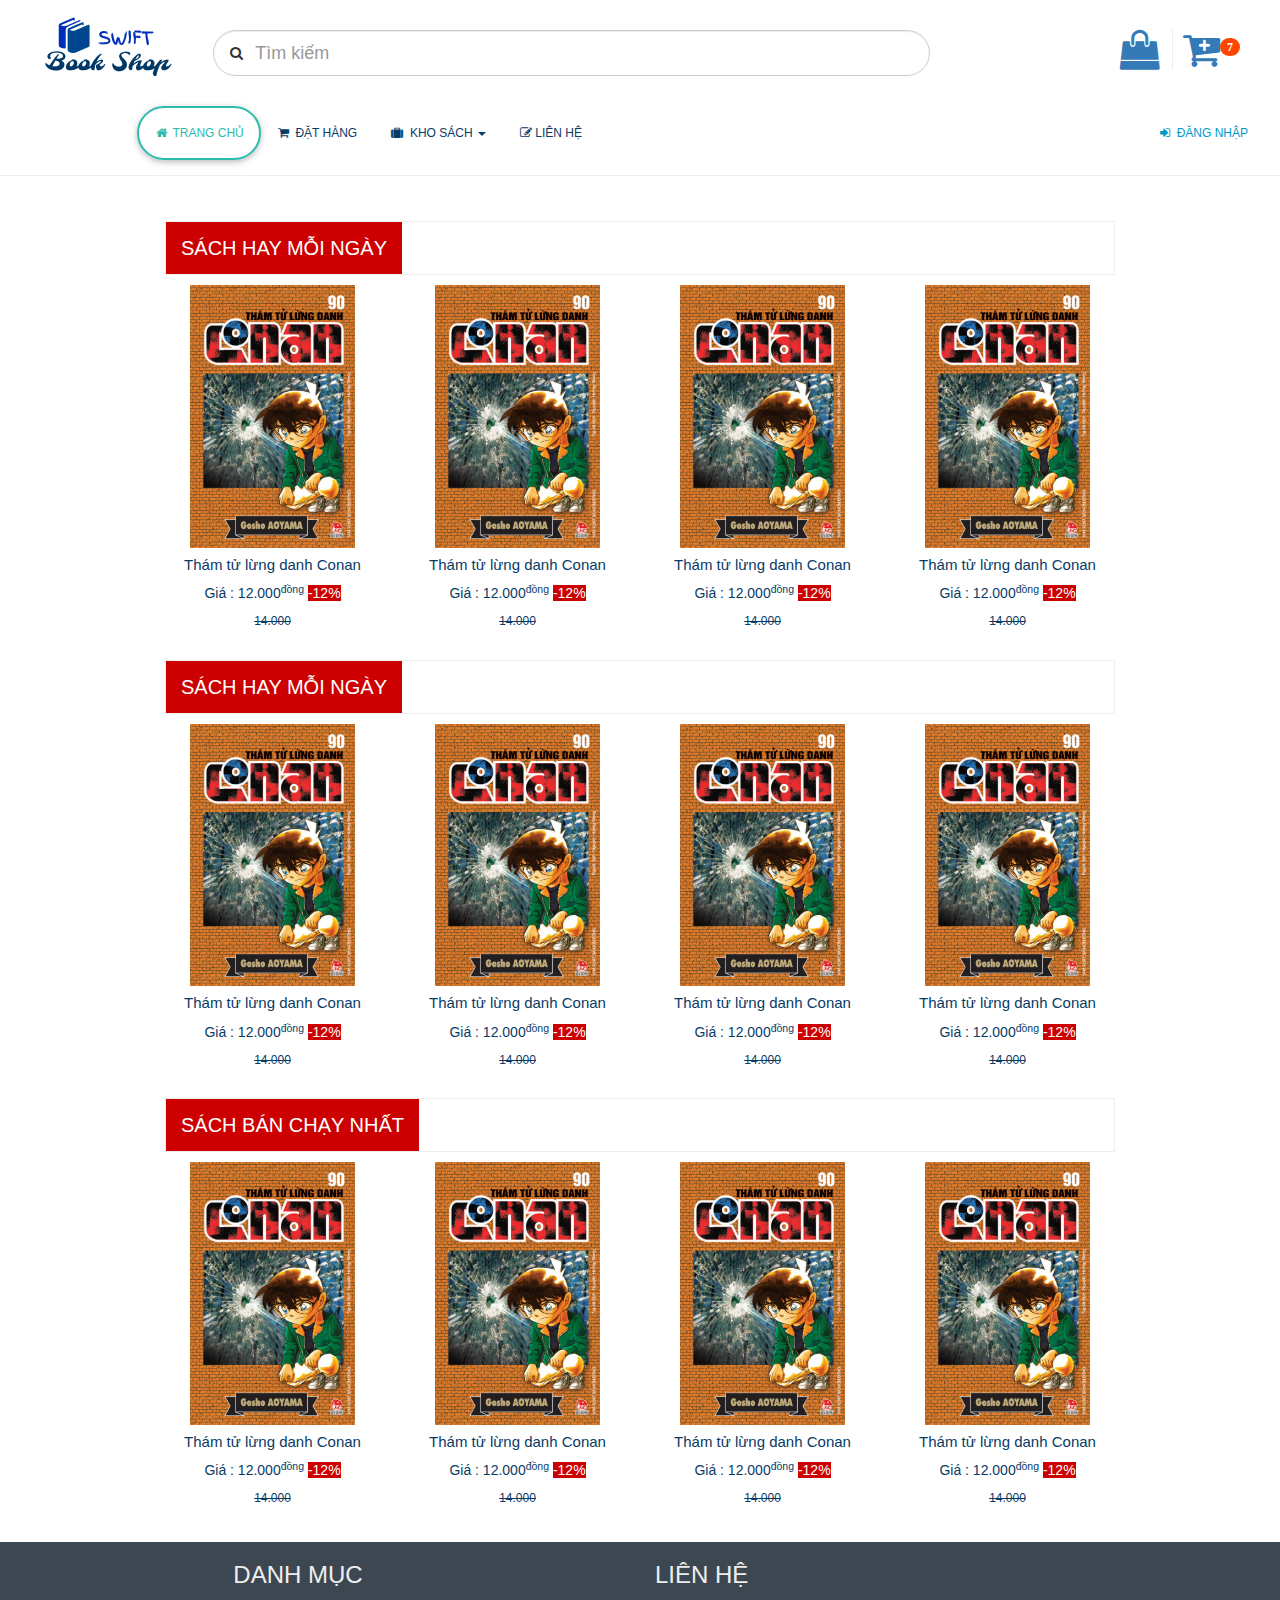
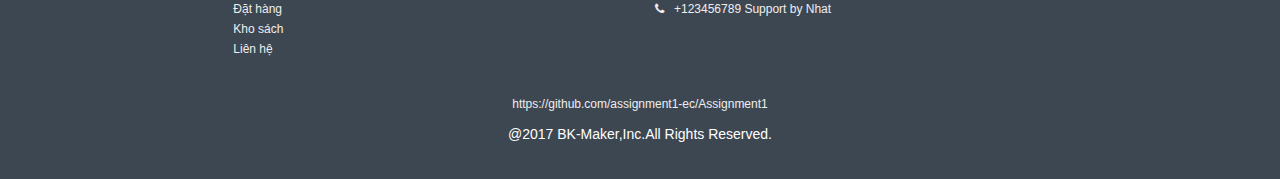
==== index.html @ 9bee34e5 "Page index by Nhat Cao" ====
<!DOCTYPE html>
<html lang="en">

<head>
    <title>Trang chu</title>
    <meta charset="UTF-8">
    <meta name="viewport" content="width=device-width, initial-scale=1">
    <link href="css/bootstrap.min.css" rel="stylesheet">
    <script src="js/jquery-3.1.1.min.js"></script>
    <script src="js/bootstrap.min.js"></script>
    <script src="plugin/ckeditor/ckeditor.js"></script>
    <link href="plugin/font-awesome/css/font-awesome.min.css" rel="stylesheet">
    <link href="css/style.css" rel="stylesheet">
    <link href="css/main-style.css" rel="stylesheet">

</head>

<body>
    <div class="header-page ">
        <div class="row" style="width: 100%">
            <button type="button" class="navbar-toggle" data-toggle="collapse" data-target="#myNavbar">
                    <span class="icon-bar"></span>
                    <span class="icon-bar"></span>
                    <span class="icon-bar"></span> 
                 </button>
            <div class="col-md-2">

                <h3 class=" title-page">

                    <a href="index.html"><img src="images/logo-1.png" alt="logo"></a>
                </h3>
            </div>
            <div class=" col-md-7" id="search">
                <section id="search">
                    <label for="search-input"><i class="fa fa-search" aria-hidden="true"></i></label>
                    <input id="search-input" class="form-control input-lg" placeholder="Tìm kiếm " autocomplete="off" spellcheck="false" autocorrect="off" tabindex="1">
                    <a id="search-clear" href="#" class="fa fa-times-circle hide" aria-hidden="true"><span class="sr-only">Clear search</span></a>
                </section>
            </div>
            <div class="col-md-3 clearfix ">
                <section class="sale-icon">
                    <a href="#"><i class="fa fa-cart-plus pull-right  cart-shop " aria-hidden="true"><span class="badge">7</span></i></a>
                    <a href="#"> <i class="fa fa-shopping-bag pull-right  bag-shop" aria-hidden="true"></i></a>
                </section>


            </div>



        </div>
        <div class="col-md-offset-1">
            <nav class=" navbar navbar-inverse nav-custom ">
                <div class="collapse navbar-collapse " id="myNavbar">

                    <ul class="nav navbar-nav">
                        <li><a href="index.html" class="active-choice"><i class="fa fa-home fa-fw" aria-hidden="true"></i>&nbsp;Trang chủ</a></li>
                        <li><a href=""><i class="fa fa-shopping-cart" aria-hidden="true"></i>&nbsp; Đặt hàng</a></li>
                        <li class="dropdown">
                            <a class="dropdown-toggle" data-toggle="dropdown" href="#"><i class="fa fa-suitcase" aria-hidden="true"></i>&nbsp; Kho sách 
                                <span class="caret"></span></a>
                            <ul class="dropdown-menu">
                                <li><a href="#">Page 1-1</a></li>
                                <li><a href="#">Page 1-2</a></li>
                                <li><a href="#">Page 1-3</a></li>
                            </ul>
                        </li>

                        <li><a href=""><i class="fa fa-pencil-square-o" aria-hidden="true"></i>&nbsp;Liên hệ</a></li>
                    </ul>



                    <ul class="nav navbar-nav navbar-right">

                        <li><a href="page/nguoidung/login.html" class="login" id="login"><i class="fa fa-sign-in" aria-hidden="true"></i>&nbsp; Đăng nhập</a></li>
                    </ul>

                </div>



            </nav>

        </div>
        <!--end-->
    </div>
    <div class="container-fluid main-page">
        <div class="content-page">
            <!--<div class="banner">
                    <h1>Mua sách online </h1>
                    <h3>Hàng ngàn cuốn sách chất lượng với nhiều loại và mẫu mã khác nhau</h3>
                    <label>
                        <span>
                            Sách đang hot
                        </span>
                    </label>
                </div>
                <div class="col-md-offset-2 col-md-8 content-book-salest">
                    <div class="row">
                        <div class="col-xs-6 col-md-3  ">
                            <div class="thumbnail thumbnail-book">

                                <div class="image-logo">
                                    <img src="images/conan.png" alt="img1">
                                </div>
                                <div class="caption">
                                    <h1>Thám tử lừng danh Conan</h1>
                                    <p>Giá : 12.000<sup>đồng</sup></p>

                                </div>
                            </div>
                        </div>
                        <div class="col-xs-6 col-md-3  ">
                            <div class="thumbnail thumbnail-book">

                                <div class="image-logo">
                                    <img src="images/conan.png" alt="img1">
                                </div>
                                <div class="caption">
                                    <h1>Thám tử lừng danh Conan</h1>
                                    <p>Giá : 12.000<sup>đồng</sup></p>

                                </div>
                            </div>
                        </div>
                        <div class="col-xs-6 col-md-3  ">
                            <div class="thumbnail thumbnail-book">

                                <div class="image-logo">
                                    <img src="images/conan.png" alt="img1">
                                </div>
                                <div class="caption">
                                    <h1>Thám tử lừng danh Conan</h1>
                                    <p>Giá : 12.000<sup>đồng</sup></p>

                                </div>
                            </div>
                        </div>
                        <div class="col-xs-6 col-md-3  ">
                            <div class="thumbnail thumbnail-book">

                                <div class="image-logo">
                                    <img src="images/conan.png" alt="img1">
                                </div>
                                <div class="caption">
                                    <h1>Thám tử lừng danh Conan</h1>
                                    <p>Giá : 12.000<sup>đồng</sup></p>

                                </div>
                            </div>
                        </div>
                    </div>-->

            <div class="container-hot">
                <h1>
                    <span>
                                    Sách hay mỗi ngày
                                </span>
                </h1>
                <div class="row">
                    <div class="col-xs-6 col-md-3  ">
                        <div class="thumbnail thumbnail-book">

                            <div class="image-logo">
                                <img src="images/conan.png" alt="img1">
                            </div>
                            <div class="caption">
                                <h1>Thám tử lừng danh Conan</h1>
                                <p>Giá : 12.000<sup>đồng</sup>
                                    <span>-12%</span>
                                </p>
                                <p>14.000</p>
                            </div>
                        </div>
                    </div>
                    <div class="col-xs-6 col-md-3  ">
                        <div class="thumbnail thumbnail-book">

                            <div class="image-logo">
                                <img src="images/conan.png" alt="img1">
                            </div>
                            <div class="caption">
                                <h1>Thám tử lừng danh Conan</h1>
                                <p>Giá : 12.000<sup>đồng</sup>
                                    <span>-12%</span>
                                </p>
                                <p>14.000</p>
                            </div>
                        </div>
                    </div>
                    <div class="col-xs-6 col-md-3  ">
                        <div class="thumbnail thumbnail-book">

                            <div class="image-logo">
                                <img src="images/conan.png" alt="img1">
                            </div>
                            <div class="caption">
                                <h1>Thám tử lừng danh Conan</h1>
                                <p>Giá : 12.000<sup>đồng</sup>
                                    <span>-12%</span>
                                </p>
                                <p>14.000</p>
                            </div>
                        </div>
                    </div>
                    <div class="col-xs-6 col-md-3  ">
                        <div class="thumbnail thumbnail-book">

                            <div class="image-logo">
                                <img src="images/conan.png" alt="img1">
                            </div>
                            <div class="caption">
                                <h1>Thám tử lừng danh Conan</h1>
                                <p>Giá : 12.000<sup>đồng</sup>
                                    <span>-12%</span>
                                </p>
                                <p>14.000</p>
                            </div>
                        </div>
                    </div>
                </div>
            </div>
            <div class="container-hot">
                <h1>
                    <span>
                                    Sách hay mỗi ngày
                                </span>
                </h1>
                <div class="row">
                    <div class="col-xs-6 col-md-3  ">
                        <div class="thumbnail thumbnail-book">

                            <div class="image-logo">
                                <img src="images/conan.png" alt="img1">
                            </div>
                            <div class="caption">
                                <h1>Thám tử lừng danh Conan</h1>
                                <p>Giá : 12.000<sup>đồng</sup>
                                    <span>-12%</span>
                                </p>
                                <p>14.000</p>
                            </div>
                            <div class="buy-now">
                                <ul>
                                    <li>
                                        <a href="#">Xem ngay</a>
                                    </li>
                                    <li>
                                        <a href="#">Thêm vào giỏ hàng</a>
                                    </li>
                                </ul>
                            </div>
                        </div>
                    </div>
                    <div class="col-xs-6 col-md-3  ">
                        <div class="thumbnail thumbnail-book">

                            <div class="image-logo">
                                <img src="images/conan.png" alt="img1">
                            </div>
                            <div class="caption">
                                <h1>Thám tử lừng danh Conan</h1>
                                <p>Giá : 12.000<sup>đồng</sup>
                                    <span>-12%</span>
                                </p>
                                <p>14.000</p>
                            </div>
                            <div class="buy-now">
                                <ul>
                                    <li>
                                        <a href="#">Xem ngay</a>
                                    </li>
                                    <li>
                                        <a href="#">Thêm vào giỏ hàng</a>
                                    </li>
                                </ul>
                            </div>
                        </div>
                    </div>
                    <div class="col-xs-6 col-md-3  ">
                        <div class="thumbnail thumbnail-book">

                            <div class="image-logo">
                                <img src="images/conan.png" alt="img1">
                            </div>
                            <div class="caption">
                                <h1>Thám tử lừng danh Conan</h1>
                                <p>Giá : 12.000<sup>đồng</sup>
                                    <span>-12%</span>
                                </p>
                                <p>14.000</p>
                            </div>
                            <div class="buy-now">
                                <ul>
                                    <li>
                                        <a href="#">Xem ngay</a>
                                    </li>
                                    <li>
                                        <a href="#">Thêm vào giỏ hàng</a>
                                    </li>
                                </ul>
                            </div>
                        </div>
                    </div>
                    <div class="col-xs-6 col-md-3  ">
                        <div class="thumbnail thumbnail-book">

                            <div class="image-logo">
                                <img src="images/conan.png" alt="img1">
                            </div>
                            <div class="caption">
                                <h1>Thám tử lừng danh Conan</h1>
                                <p>Giá : 12.000<sup>đồng</sup>
                                    <span>-12%</span>
                                </p>
                                <p>14.000</p>
                            </div>
                            <div class="buy-now">
                                <ul>
                                    <li>
                                        <a href="#">Xem ngay</a>
                                    </li>
                                    <li>
                                        <a href="#">Thêm vào giỏ hàng</a>
                                    </li>
                                </ul>
                            </div>
                        </div>
                    </div>
                </div>
            </div>
            <div class="container-hot">
                <h1>
                    <span>
                                    Sách bán chạy nhất
                                </span>
                </h1>
                <div class="row">
                    <div class="col-xs-6 col-md-3  ">
                        <div class="thumbnail thumbnail-book">

                            <div class="image-logo">
                                <img src="images/conan.png" alt="img1">
                            </div>
                            <div class="caption">
                                <h1>Thám tử lừng danh Conan</h1>
                                <p>Giá : 12.000<sup>đồng</sup>
                                    <span>-12%</span>
                                </p>
                                <p>14.000</p>
                            </div>
                            <div class="buy-now">
                                <ul>
                                    <li>
                                        <a href="#">Xem ngay</a>
                                    </li>
                                    <li>
                                        <a href="#">Thêm vào giỏ hàng</a>
                                    </li>
                                </ul>
                            </div>
                        </div>
                    </div>
                    <div class="col-xs-6 col-md-3  ">
                        <div class="thumbnail thumbnail-book">

                            <div class="image-logo">
                                <img src="images/conan.png" alt="img1">
                            </div>
                            <div class="caption">
                                <h1>Thám tử lừng danh Conan</h1>
                                <p>Giá : 12.000<sup>đồng</sup>
                                    <span>-12%</span>
                                </p>
                                <p>14.000</p>
                            </div>
                            <div class="buy-now">
                                <ul>
                                    <li>
                                        <a href="#">Xem ngay</a>
                                    </li>
                                    <li>
                                        <a href="#">Thêm vào giỏ hàng</a>
                                    </li>
                                </ul>
                            </div>
                        </div>
                    </div>
                    <div class="col-xs-6 col-md-3  ">
                        <div class="thumbnail thumbnail-book">

                            <div class="image-logo">
                                <img src="images/conan.png" alt="img1">
                            </div>
                            <div class="caption">
                                <h1>Thám tử lừng danh Conan</h1>
                                <p>Giá : 12.000<sup>đồng</sup>
                                    <span>-12%</span>
                                </p>
                                <p>14.000</p>
                            </div>
                            <div class="buy-now">
                                <ul>
                                    <li>
                                        <a href="#">Xem ngay</a>
                                    </li>
                                    <li>
                                        <a href="#">Thêm vào giỏ hàng</a>
                                    </li>
                                </ul>
                            </div>
                        </div>
                    </div>
                    <div class="col-xs-6 col-md-3  ">
                        <div class="thumbnail thumbnail-book">

                            <div class="image-logo">
                                <img src="images/conan.png" alt="img1">
                            </div>
                            <div class="caption">
                                <h1>Thám tử lừng danh Conan</h1>
                                <p>Giá : 12.000<sup>đồng</sup>
                                    <span>-12%</span>
                                </p>
                                <p>14.000</p>
                            </div>
                            <div class="buy-now">
                                <ul>
                                    <li>
                                        <a href="#">Xem ngay</a>
                                    </li>
                                    <li>
                                        <a href="#">Thêm vào giỏ hàng</a>
                                    </li>
                                </ul>
                            </div>
                        </div>
                    </div>
                </div>
            </div>

        </div>


    </div>
    <div class="footer-page">
        <div class="row">
            <div class=" col-md-offset-2 col-md-8">
                <div class="col-xs-6 col-md-6 ">
                    <h3>Danh mục </h3>
                    <ul>
                        <li>
                            <a href="#">Đặt hàng</a>
                        </li>
                        <li>
                            <a href="#">Kho sách</a>
                        </li>
                        <li>
                            <a href="#">Liên hệ</a>
                        </li>
                    </ul>
                </div>
                <div class="col-xs-6 col-md-6">
                    <h3>Liên hệ </h3>
                    <ul>
                        <li>
                            <a href="#"><i class="fa fa-phone" aria-hidden="true"></i> &nbsp; +123456789 Support by Nhat</a>
                        </li>

                    </ul>
                </div>

            </div>
        </div>
        <div class="copy-right">
            <a href="https://github.com/assignment1-ec/Assignment1">https://github.com/assignment1-ec/Assignment1</a>
            <p>@2017 BK-Maker,Inc.All Rights Reserved.</p>
        </div>
    </div>
</body>

</html>
---- css/style.css ----
body {
    background-color: #FFF;
}

.main-page {
    margin-top: 100px;
    background-color: #FFF;
    font-family: 'Segoe UI', Tahoma, Geneva, Verdana, sans-serif;
}


/* Portrait tablets and small desktops */


/*@media (max-width: 767px) {
    .title-page {
        text-align: center;
    }
}*/

@media screen and (max-width: 990px) and (min-width: 768px) {
    .title-page {
        text-align: center;
    }
    .main-page {
        margin-top: 140px;
    }
    .header-index {
        margin-top: 197px;
    }
    .fancy {
        display: none !important;
    }
}

.nav-custom {
    background-color: #3D4752;
    border: 0;
    margin: 15px;
    min-height: 1px;
}

.active {
    background-color: #0099FF;
}

.title-page {
    padding: 10px;
    padding-top: 12px;
    -ms-transform: rotate(-7deg);
    /* IE 9 */
    -webkit-transform: rotate(-7deg);
    /* Chrome, Safari, Opera */
    transform: rotate(-7deg);
}

.title-page span {
    color: #CC0000;
}

.title-page>a {
    font-family: "Comic Sans MS", cursive, sans-serif;
    text-decoration: none;
    cursor: pointer;
    color: #ffffff;
    font-size: 25px;
    font-weight: bold;
    text-transform: uppercase;
    word-spacing: 8px;
}

.title-page a:hover {
    color: #ffffff;
    text-shadow: 1px 1px 1px #fff;
}

.navbar-inverse .navbar-nav>li>a {
    font-family: 'Segoe UI', Tahoma, Geneva, Verdana, sans-serif !important;
    font-size: 12px;
    text-transform: uppercase;
    border: 2px solid transparent;
}

.navbar-inverse .navbar-nav>li>#login {
    color: #09C!important;
    background-color: transparent;
    padding: 15px;
    border: 2px solid transparent;
}

.navbar-inverse .navbar-nav>li>#login:hover {
    color: #ffffff !important;
    box-shadow: none;
    font-weight: normal;
    /*box-shadow: 0 5px 11px 0 rgba(0, 0, 0, .18), 0 4px 15px 0 rgba(0, 0, 0, .15);*/
}

.header-page {
    background-color: #ffffff;
    border-bottom: 1px solid #eee;
    /*box-shadow: 0 10px 16px 0 rgba(0, 0, 0, 0.2), 0 6px 20px 0 rgba(0, 0, 0, 0.19) !important;*/
}

.navbar-inverse .navbar-nav>li>a:hover {
    background-color: 0;
    text-shadow: 0;
}

.navbar-inverse .navbar-nav>li>.active-choice {
    color: #2BBBAD;
    border: 2px solid #2BBBAD;
    background-color: transparent;
    /*font-size: 30px;
    padding: 15px;*/
    border-radius: 10em;
    box-shadow: 0 2px 5px 0 rgba(0, 0, 0, .16), 0 2px 10px 0 rgba(0, 0, 0, .12);
}

.navbar-inverse .navbar-nav>li>.active-choice:hover {
    box-shadow: 0 5px 11px 0 rgba(0, 0, 0, .18), 0 4px 15px 0 rgba(0, 0, 0, .15);
}

.navbar-inverse .navbar-nav>li>a:focus,
.navbar-inverse .navbar-nav>li>a:hover {
    color: #2BBBAD;
    border: 2px solid #2BBBAD;
    background-color: transparent;
    /*font-size: 30px;
    padding: 15px;*/
    border-radius: 10em;
    box-shadow: 0 2px 5px 0 rgba(0, 0, 0, .16), 0 2px 10px 0 rgba(0, 0, 0, .12);
}

.navbar-inverse .navbar-nav>li>a {
    color: #fff;
}

.icon-bar {
    background-color: #5B5C60;
    font-family: Roboto, sans-serif;
}

.navbar-toggle:hover {
    box-shadow: 0 0 6px rgba(35, 173, 255, 1);
}

.navbar-toggle {
    border: 1px solid #eeeeee;
    border-radius: 5px;
}

.navbar-inverse .navbar-nav>.active>a,
.navbar-inverse .navbar-nav>.active>a:focus,
.navbar-inverse .navbar-nav>.active>a:hover {
    background-color: 0;
    cursor: pointer;
    /*text-shadow: 3px 3px 3px black, 0 0 1em blue, 0 0 0.2em darkblue;*/
}

.dropdown-menu {
    padding: 0;
}

.dropdown-menu>li>a {
    padding: 15px;
}

.dropdown-menu>li>a:focus,
.dropdown-menu>li>a:hover {
    background-color: #0092DF;
    color: #fff;
}

.img-circle {
    border: 5px solid #5C3566;
}

.content-page {
    background-color: #ffffff;
    padding: 15px;
    min-height: 600px;
}

.content-left {
    background-color: #ffffff;
    padding: 15px;
}

.content-left>article {
    padding: 15px;
    border: 1px solid #eeeeee;
    box-shadow: 0 10px 16px 0 rgba(0, 0, 0, 0.2), 0 6px 20px 0 rgba(0, 0, 0, 0.19) !important;
}

.content-right {
    background-color: #ffffff;
    padding: 15px;
}

.category {
    background-color: #fff;
    padding: 0;
    margin-bottom: 15px;
    box-shadow: 0 10px 16px 0 rgba(0, 0, 0, 0.2), 0 6px 20px 0 rgba(0, 0, 0, 0.19) !important;
}

.category h1 {
    border-top: 5px solid #5C3566;
    font-size: 20px;
    border-top-left-radius: 3px;
    border-top-right-radius: 3px;
    text-transform: uppercase;
    padding: 15px;
    margin: 0;
    background-color: #D7E1EB;
    color: #8F8759;
}

.category ul {
    padding: 15px;
    padding-left: 30px;
}

.footer-page p {
    color: #fff;
    text-align: center;
    margin-top: 10px;
}

.nav-custom {
    border: 0;
    margin: 15px;
    min-height: 1px;
}

.active {
    background-color: #0099FF;
}

.title-page {
    margin: 5px;
}

.title-page a {
    text-decoration: none;
    cursor: pointer;
    color: #FFF;
    text-transform: uppercase;
}

.title-page a:hover {
    text-shadow: 1px 2px 1px #fff;
}

.header-page,
#myNavbar {
    background-color: #3d4752;
}

.navbar-inverse .navbar-nav>li>a {
    font-family: 'Segoe UI', Tahoma, Geneva, Verdana, sans-serif;
    text-transform: uppercase;
}

.signin {
    border: 1px solid #eeeeee;
    border-radius: 4px;
}

.userInfo {
    border-left: #707e8d solid 1px;
}

.navbar-inverse .navbar-nav>li>a:hover {
    background-color: 0;
    /*text-shadow: 1px 1px 2px black, 0 0 1em blue, 0 0 0.2em darkblue;*/
}

.icon-bar {
    background-color: #5B5C60;
}

.navbar-toggle:hover {
    box-shadow: 0 0 6px rgba(35, 173, 255, 1);
}

.navbar-toggle {
    border: 1px solid #eeeeee;
    border-radius: 5px;
}

.navbar-inverse .navbar-nav>.active>a,
.navbar-inverse .navbar-nav>.active>a:focus,
.navbar-inverse .navbar-nav>.active>a:hover {
    background-color: 0;
    text-shadow: 3px 3px 3px black, 0 0 1em blue, 0 0 0.2em darkblue;
}

.dropdown-menu {
    padding: 0;
}

.dropdown-menu>li>a {
    padding: 10px;
}

.dropdown-menu>li>a:focus,
.dropdown-menu>li>a:hover {
    background-color: #0092DF;
    color: #fff;
}

.img-circle {
    border: 5px solid #5C3566;
}

.content-page {
    background-color: #ffffff;
    padding: 15px;
    min-height: 600px;
}

.content-left {
    background-color: #ffffff;
    padding: 15px;
}

.content-left>article {
    padding: 15px;
    border: 1px solid #eeeeee;
    box-shadow: 0 10px 16px 0 rgba(0, 0, 0, 0.2), 0 6px 20px 0 rgba(0, 0, 0, 0.19) !important;
}

.content-right {
    background-color: #ffffff;
    padding: 15px;
}

.category {
    background-color: #fff;
    padding: 0;
    margin-bottom: 15px;
    box-shadow: 0 10px 16px 0 rgba(0, 0, 0, 0.2), 0 6px 20px 0 rgba(0, 0, 0, 0.19) !important;
}

.category h1 {
    border-top: 5px solid #5C3566;
    font-size: 20px;
    border-top-left-radius: 3px;
    border-top-right-radius: 3px;
    text-transform: uppercase;
    padding: 15px;
    margin: 0;
    background-color: #D7E1EB;
    color: #8F8759;
}

.category ul {
    padding: 15px;
    padding-left: 30px;
}

.footer-page {
    margin: 0;
    min-height: 100px;
    background-color: #3D4752;
    /*box-shadow: 0 10px 16px 0 rgba(0, 0, 0, 0.2), 0 6px 20px 0 rgba(0, 0, 0, 0.19) !important;*/
}

.footer-page h3 {
    color: #eee;
    text-transform: uppercase;
}

.footer-page ul {
    list-style: none;
    padding: 0;
}

.footer-page ul li a,
.footer-page .copy-right a {
    color: #eee;
    text-decoration: none;
    font-size: 12px;
}

.footer-page ul li a:hover {
    color: #2BBBAD;
}

.footer-page .copy-right {
    text-align: center;
    padding: 25px;
    background-color: inherit;
}

.carousel {
    border-radius: 5px;
    border: 5px solid #5C3566;
    margin: 15px;
    box-shadow: 0 10px 16px 0 rgba(0, 0, 0, 0.2), 0 6px 20px 0 rgba(0, 0, 0, 0.19) !important;
}


/*---------------List de -----------------------*/


/*---------------Tao de thi -------------------*/

.glyphicon-plus-sign {
    font-size: 50px;
}

.add_test {
    padding: 10px;
    text-align: center;
    color: #fff;
    border-radius: 100%;
    background-color: #0092DF;
    position: fixed;
    top: 150px;
    left: 90%;
}

.create-modal {
    border-radius: 0;
}

.create-modal>.modal-header h4 {
    border-top: 5px solid #5C3566;
    font-size: 20px;
    text-transform: uppercase;
    padding: 15px;
    margin: 0;
    background-color: #0092DF;
    color: #fff;
}

.create-modal>.modal-header button {
    margin: 15px;
    color: #ffffff;
}

.close {
    opacity: 1;
}

.create-modal>.modal-header {
    padding: 0;
}

.thumbnail-create {
    padding: 0;
    background-color: #ffffff;
}

.thumbnail-create>p {
    font-size: 100px;
    color: #ffffff;
    margin: 0 auto;
    text-align: center;
    padding: 0;
    height: 150px;
    width: 150px;
    border-radius: 100%;
    background-color: #0092DF;
    border: 5px solid #5C3566;
    cursor: pointer;
}

.create-body {
    background-color: #ffffff;
    padding: 15px;
    min-height: 600px;
}

.row-create {
    margin-bottom: 25px;
}

.add-question {
    color: mediumseagreen;
}
---- css/main-style.css ----
body {
    width: 100%;
    margin: 0;
    padding: 0;
}

.header-page,
#myNavbar {
    background-color: #ffffff;
    width: 100%;
}

.navbar-inverse .navbar-nav>li>a {
    color: #083B66;
}

.title-page {
    transform: none;
}

.title-page>a img {
    margin-left: 30px;
}

.navbar-inverse .navbar-collapse,
.navbar-inverse .navbar-form {
    border-color: transparent;
}

.nav-custom {
    background-color: #ffffff;
}

.navbar-toggle {
    margin-right: 40px;
    margin-top: 30px;
}

#search {
    position: relative;
}

#search label {
    position: absolute;
    left: 17px;
    top: 13px;
}

#search input {
    text-indent: 25px;
    border-radius: 10em;
    margin-top: 30px;
}

.sale-icon {
    margin-top: 30px;
    padding-right: 10px;
}

.cart-shop,
.bag-shop {
    font-size: 40px;
}

.cart-shop {
    padding-left: 10px;
    border-left: 1px solid #eeeeee;
}

.badge {
    background-color: orangered;
}

@media (max-width: 767px) {
    .title-page {
        width: 30%;
    }
}

.header-page {
    background-color: #ffffff;
    box-shadow: 0 !important;
}


/*--------------body------------------*/

.main-page {
    margin: 0;
    width: 100%;
    min-height: 0;
}

.content-page {
    margin-left: auto;
    margin-right: auto;
    width: 80%;
    padding: 0;
    position: relative;
    min-height: 1200px;
    background-color: transparent;
    padding: 25px;
}

.content-page>section>.banner {
    background-image: url("../images/bg-banner.jpg");
    background-repeat: no-repeat;
    position: absolute;
    height: 500px;
    background-position: center;
    background-color: #08486B;
    width: 100%;
    color: #ffffff;
    text-align: center;
}

.content-book-salest {
    margin-top: 250px;
    background-color: #ffffff;
    padding: 0;
}

.content-book-salest>.row {
    margin: 0;
}

.content-book-salest>.row>.col-md-3 {
    margin: 0;
    padding: 0;
}

.thumbnail-book {
    border: 0;
    border-radius: 0;
    margin: 0;
    padding: 0;
}

.thumbnail-book img {
    width: 100%;
    padding: 0 40px;
}

.thumbnail-book .caption {
    text-align: center;
}

.thumbnail-book .caption h1 {
    font-size: 15px;
    margin: 0;
}

.thumbnail-book .caption p {
    padding: 10px;
    margin: 0;
}

.container-hot>h1 {
    font-size: 20px;
    text-transform: uppercase;
    padding: 15px 0;
    color: #ffffff;
    border: 1px solid #eeeeee;
}

.container-hot h1 span {
    padding: 15px;
    background-color: #CC0000;
}

.container-hot>.row>.col-md-3>.thumbnail-book>.caption {
    color: #083B66;
    text-align: center;
}

.container-hot>.row>.col-md-3 {
    padding: 0;
}

.container-hot>.row>.col-md-3>.thumbnail-book>.caption>p span {
    background-color: #CC0000;
    color: #ffffff;
}

.container-hot>.row>.col-md-3>.thumbnail-book>.caption>p:last-child {
    font-size: 12px;
    text-decoration: line-through;
    padding-top: 0;
    padding-bottom: 0;
}

.buy-now {
    position: absolute;
    bottom: 0;
    left: 0;
    margin: 0;
    padding: 0;
    height: 0;
    width: 100%;
    z-index: 1;
    transition: height 0.5s ease 0s;
}

.buy-now ul {
    list-style: none;
    position: absolute;
    bottom: 30px;
}

.buy-now ul li a {
    display: none;
    text-decoration: none;
    padding: 15px;
    border: 2px solid #fb3;
    color: #ffffff;
    margin: 15px;
    text-align: center;
}

.buy-now ul li a:hover {
    color: #fb3;
    background-color: #222222;
    opacity: 0.7;
}

.container-hot>.row>.col-md-3>.thumbnail-book:hover .buy-now {
    border: 2px solid #fb3;
    background-color: #0E3D67;
    height: 100%;
    opacity: 0.8;
    color: transparent !important;
    cursor: pointer;
}

.container-hot>.row>.col-md-3>.thumbnail-book:hover .buy-now ul li a {
    display: block;
}
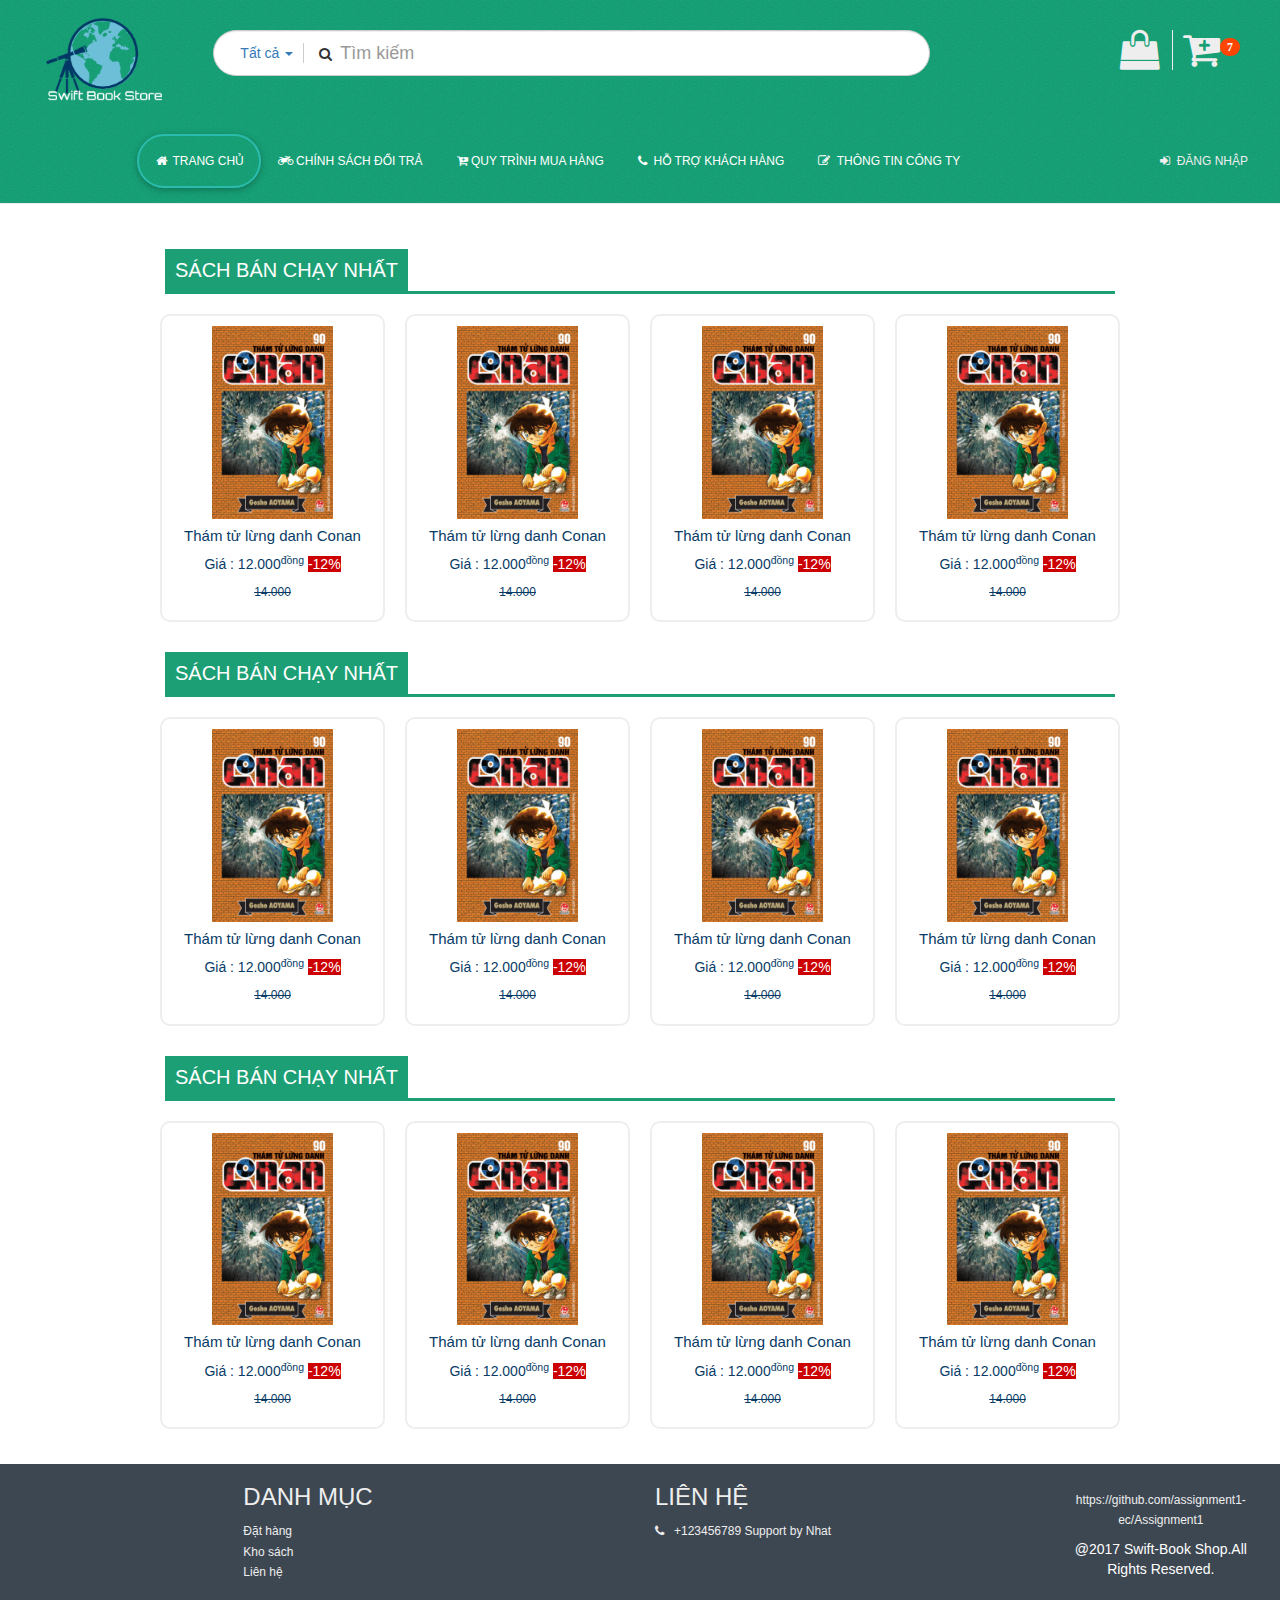
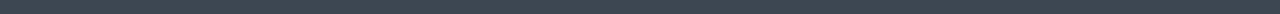
==== commit e228c1dc: "Them trang Doi Tra va Tim Kiem" ====
--- a/index.html
+++ b/index.html
@@ -25,14 +25,25 @@
                  </button>
             <div class="col-md-2">
 
-                <h3 class=" title-page">
-
-                    <a href="index.html"><img src="images/logo-1.png" alt="logo"></a>
+                <h3 class="title-page">
+                    <a href="index.html"><img src="images/logo2.png" alt="logo"></a>
                 </h3>
             </div>
-            <div class=" col-md-7" id="search">
+            <div class="col-md-7">
                 <section id="search">
-                    <label for="search-input"><i class="fa fa-search" aria-hidden="true"></i></label>
+                    <div class="dropdown">
+                        <a href="#" class="dropdown-toggle" data-toggle="dropdown">Tất cả <span class="caret"></span> </a>
+                        <ul class="dropdown-menu">
+                            <li><a href="#">Tất cả</a></li>
+                            <li><a href="#">Văn học cổ điển</a></li>
+                            <li><a href="#">Toán học</a></li>
+                            <li><a href="#">Vật lý</a></li>
+                            <li><a href="#">Truyện dài</a></li>
+                            <li><a href="#">Mỹ thuật</a></li>
+                            <li><a href="#">Hóa học</a></li>
+                        </ul>
+                    </div>
+                    <button type="button" id="btnSearch"><i class="fa fa-search" aria-hidden="true"></i></button>
                     <input id="search-input" class="form-control input-lg" placeholder="Tìm kiếm " autocomplete="off" spellcheck="false" autocorrect="off" tabindex="1">
                     <a id="search-clear" href="#" class="fa fa-times-circle hide" aria-hidden="true"><span class="sr-only">Clear search</span></a>
                 </section>
@@ -55,18 +66,10 @@
 
                     <ul class="nav navbar-nav">
                         <li><a href="index.html" class="active-choice"><i class="fa fa-home fa-fw" aria-hidden="true"></i>&nbsp;Trang chủ</a></li>
-                        <li><a href=""><i class="fa fa-shopping-cart" aria-hidden="true"></i>&nbsp; Đặt hàng</a></li>
-                        <li class="dropdown">
-                            <a class="dropdown-toggle" data-toggle="dropdown" href="#"><i class="fa fa-suitcase" aria-hidden="true"></i>&nbsp; Kho sách 
-                                <span class="caret"></span></a>
-                            <ul class="dropdown-menu">
-                                <li><a href="#">Page 1-1</a></li>
-                                <li><a href="#">Page 1-2</a></li>
-                                <li><a href="#">Page 1-3</a></li>
-                            </ul>
-                        </li>
-
-                        <li><a href=""><i class="fa fa-pencil-square-o" aria-hidden="true"></i>&nbsp;Liên hệ</a></li>
+                        <li><a href="doitra.html"><i class="fa fa-motorcycle" aria-hidden="true"></i>&nbsp;Chính sách đổi trả</a></li>
+                        <li><a href="#"><i class="fa fa-cart-plus" aria-hidden="true"></i>&nbsp;Quy trình mua hàng</a></li>
+                        <li><a href=""><i class="fa fa-phone" aria-hidden="true"></i>&nbsp; Hỗ trợ khách hàng</a></li>
+                        <li><a href=""><i class="fa fa-pencil-square-o" aria-hidden="true"></i>&nbsp; Thông tin công ty</a></li>
                     </ul>
 
 
@@ -87,249 +90,6 @@
     </div>
     <div class="container-fluid main-page">
         <div class="content-page">
-            <!--<div class="banner">
-                    <h1>Mua sách online </h1>
-                    <h3>Hàng ngàn cuốn sách chất lượng với nhiều loại và mẫu mã khác nhau</h3>
-                    <label>
-                        <span>
-                            Sách đang hot
-                        </span>
-                    </label>
-                </div>
-                <div class="col-md-offset-2 col-md-8 content-book-salest">
-                    <div class="row">
-                        <div class="col-xs-6 col-md-3  ">
-                            <div class="thumbnail thumbnail-book">
-
-                                <div class="image-logo">
-                                    <img src="images/conan.png" alt="img1">
-                                </div>
-                                <div class="caption">
-                                    <h1>Thám tử lừng danh Conan</h1>
-                                    <p>Giá : 12.000<sup>đồng</sup></p>
-
-                                </div>
-                            </div>
-                        </div>
-                        <div class="col-xs-6 col-md-3  ">
-                            <div class="thumbnail thumbnail-book">
-
-                                <div class="image-logo">
-                                    <img src="images/conan.png" alt="img1">
-                                </div>
-                                <div class="caption">
-                                    <h1>Thám tử lừng danh Conan</h1>
-                                    <p>Giá : 12.000<sup>đồng</sup></p>
-
-                                </div>
-                            </div>
-                        </div>
-                        <div class="col-xs-6 col-md-3  ">
-                            <div class="thumbnail thumbnail-book">
-
-                                <div class="image-logo">
-                                    <img src="images/conan.png" alt="img1">
-                                </div>
-                                <div class="caption">
-                                    <h1>Thám tử lừng danh Conan</h1>
-                                    <p>Giá : 12.000<sup>đồng</sup></p>
-
-                                </div>
-                            </div>
-                        </div>
-                        <div class="col-xs-6 col-md-3  ">
-                            <div class="thumbnail thumbnail-book">
-
-                                <div class="image-logo">
-                                    <img src="images/conan.png" alt="img1">
-                                </div>
-                                <div class="caption">
-                                    <h1>Thám tử lừng danh Conan</h1>
-                                    <p>Giá : 12.000<sup>đồng</sup></p>
-
-                                </div>
-                            </div>
-                        </div>
-                    </div>-->
-
-            <div class="container-hot">
-                <h1>
-                    <span>
-                                    Sách hay mỗi ngày
-                                </span>
-                </h1>
-                <div class="row">
-                    <div class="col-xs-6 col-md-3  ">
-                        <div class="thumbnail thumbnail-book">
-
-                            <div class="image-logo">
-                                <img src="images/conan.png" alt="img1">
-                            </div>
-                            <div class="caption">
-                                <h1>Thám tử lừng danh Conan</h1>
-                                <p>Giá : 12.000<sup>đồng</sup>
-                                    <span>-12%</span>
-                                </p>
-                                <p>14.000</p>
-                            </div>
-                        </div>
-                    </div>
-                    <div class="col-xs-6 col-md-3  ">
-                        <div class="thumbnail thumbnail-book">
-
-                            <div class="image-logo">
-                                <img src="images/conan.png" alt="img1">
-                            </div>
-                            <div class="caption">
-                                <h1>Thám tử lừng danh Conan</h1>
-                                <p>Giá : 12.000<sup>đồng</sup>
-                                    <span>-12%</span>
-                                </p>
-                                <p>14.000</p>
-                            </div>
-                        </div>
-                    </div>
-                    <div class="col-xs-6 col-md-3  ">
-                        <div class="thumbnail thumbnail-book">
-
-                            <div class="image-logo">
-                                <img src="images/conan.png" alt="img1">
-                            </div>
-                            <div class="caption">
-                                <h1>Thám tử lừng danh Conan</h1>
-                                <p>Giá : 12.000<sup>đồng</sup>
-                                    <span>-12%</span>
-                                </p>
-                                <p>14.000</p>
-                            </div>
-                        </div>
-                    </div>
-                    <div class="col-xs-6 col-md-3  ">
-                        <div class="thumbnail thumbnail-book">
-
-                            <div class="image-logo">
-                                <img src="images/conan.png" alt="img1">
-                            </div>
-                            <div class="caption">
-                                <h1>Thám tử lừng danh Conan</h1>
-                                <p>Giá : 12.000<sup>đồng</sup>
-                                    <span>-12%</span>
-                                </p>
-                                <p>14.000</p>
-                            </div>
-                        </div>
-                    </div>
-                </div>
-            </div>
-            <div class="container-hot">
-                <h1>
-                    <span>
-                                    Sách hay mỗi ngày
-                                </span>
-                </h1>
-                <div class="row">
-                    <div class="col-xs-6 col-md-3  ">
-                        <div class="thumbnail thumbnail-book">
-
-                            <div class="image-logo">
-                                <img src="images/conan.png" alt="img1">
-                            </div>
-                            <div class="caption">
-                                <h1>Thám tử lừng danh Conan</h1>
-                                <p>Giá : 12.000<sup>đồng</sup>
-                                    <span>-12%</span>
-                                </p>
-                                <p>14.000</p>
-                            </div>
-                            <div class="buy-now">
-                                <ul>
-                                    <li>
-                                        <a href="#">Xem ngay</a>
-                                    </li>
-                                    <li>
-                                        <a href="#">Thêm vào giỏ hàng</a>
-                                    </li>
-                                </ul>
-                            </div>
-                        </div>
-                    </div>
-                    <div class="col-xs-6 col-md-3  ">
-                        <div class="thumbnail thumbnail-book">
-
-                            <div class="image-logo">
-                                <img src="images/conan.png" alt="img1">
-                            </div>
-                            <div class="caption">
-                                <h1>Thám tử lừng danh Conan</h1>
-                                <p>Giá : 12.000<sup>đồng</sup>
-                                    <span>-12%</span>
-                                </p>
-                                <p>14.000</p>
-                            </div>
-                            <div class="buy-now">
-                                <ul>
-                                    <li>
-                                        <a href="#">Xem ngay</a>
-                                    </li>
-                                    <li>
-                                        <a href="#">Thêm vào giỏ hàng</a>
-                                    </li>
-                                </ul>
-                            </div>
-                        </div>
-                    </div>
-                    <div class="col-xs-6 col-md-3  ">
-                        <div class="thumbnail thumbnail-book">
-
-                            <div class="image-logo">
-                                <img src="images/conan.png" alt="img1">
-                            </div>
-                            <div class="caption">
-                                <h1>Thám tử lừng danh Conan</h1>
-                                <p>Giá : 12.000<sup>đồng</sup>
-                                    <span>-12%</span>
-                                </p>
-                                <p>14.000</p>
-                            </div>
-                            <div class="buy-now">
-                                <ul>
-                                    <li>
-                                        <a href="#">Xem ngay</a>
-                                    </li>
-                                    <li>
-                                        <a href="#">Thêm vào giỏ hàng</a>
-                                    </li>
-                                </ul>
-                            </div>
-                        </div>
-                    </div>
-                    <div class="col-xs-6 col-md-3  ">
-                        <div class="thumbnail thumbnail-book">
-
-                            <div class="image-logo">
-                                <img src="images/conan.png" alt="img1">
-                            </div>
-                            <div class="caption">
-                                <h1>Thám tử lừng danh Conan</h1>
-                                <p>Giá : 12.000<sup>đồng</sup>
-                                    <span>-12%</span>
-                                </p>
-                                <p>14.000</p>
-                            </div>
-                            <div class="buy-now">
-                                <ul>
-                                    <li>
-                                        <a href="#">Xem ngay</a>
-                                    </li>
-                                    <li>
-                                        <a href="#">Thêm vào giỏ hàng</a>
-                                    </li>
-                                </ul>
-                            </div>
-                        </div>
-                    </div>
-                </div>
-            </div>
             <div class="container-hot">
                 <h1>
                     <span>
@@ -351,87 +111,305 @@
                                 <p>14.000</p>
                             </div>
                             <div class="buy-now">
-                                <ul>
-                                    <li>
-                                        <a href="#">Xem ngay</a>
-                                    </li>
-                                    <li>
-                                        <a href="#">Thêm vào giỏ hàng</a>
-                                    </li>
-                                </ul>
-                            </div>
-                        </div>
-                    </div>
-                    <div class="col-xs-6 col-md-3  ">
-                        <div class="thumbnail thumbnail-book">
-
-                            <div class="image-logo">
-                                <img src="images/conan.png" alt="img1">
-                            </div>
-                            <div class="caption">
-                                <h1>Thám tử lừng danh Conan</h1>
-                                <p>Giá : 12.000<sup>đồng</sup>
-                                    <span>-12%</span>
-                                </p>
-                                <p>14.000</p>
-                            </div>
-                            <div class="buy-now">
-                                <ul>
-                                    <li>
-                                        <a href="#">Xem ngay</a>
-                                    </li>
-                                    <li>
-                                        <a href="#">Thêm vào giỏ hàng</a>
-                                    </li>
-                                </ul>
-                            </div>
-                        </div>
-                    </div>
-                    <div class="col-xs-6 col-md-3  ">
-                        <div class="thumbnail thumbnail-book">
-
-                            <div class="image-logo">
-                                <img src="images/conan.png" alt="img1">
-                            </div>
-                            <div class="caption">
-                                <h1>Thám tử lừng danh Conan</h1>
-                                <p>Giá : 12.000<sup>đồng</sup>
-                                    <span>-12%</span>
-                                </p>
-                                <p>14.000</p>
-                            </div>
-                            <div class="buy-now">
-                                <ul>
-                                    <li>
-                                        <a href="#">Xem ngay</a>
-                                    </li>
-                                    <li>
-                                        <a href="#">Thêm vào giỏ hàng</a>
-                                    </li>
-                                </ul>
-                            </div>
-                        </div>
-                    </div>
-                    <div class="col-xs-6 col-md-3  ">
-                        <div class="thumbnail thumbnail-book">
-
-                            <div class="image-logo">
-                                <img src="images/conan.png" alt="img1">
-                            </div>
-                            <div class="caption">
-                                <h1>Thám tử lừng danh Conan</h1>
-                                <p>Giá : 12.000<sup>đồng</sup>
-                                    <span>-12%</span>
-                                </p>
-                                <p>14.000</p>
-                            </div>
-                            <div class="buy-now">
-                                <ul>
-                                    <li>
-                                        <a href="#">Xem ngay</a>
-                                    </li>
-                                    <li>
-                                        <a href="#">Thêm vào giỏ hàng</a>
+                                <ul class="list-inline">
+                                    <li>
+                                        <a href="#"><i class="fa fa-search-plus" aria-hidden="true"></i></a>
+                                    </li>
+                                    <li>
+                                        <a href="#"><i class="fa fa-cart-plus" aria-hidden="true"></i></a>
+                                    </li>
+                                </ul>
+                            </div>
+                        </div>
+                    </div>
+                    <div class="col-xs-6 col-md-3  ">
+                        <div class="thumbnail thumbnail-book">
+
+                            <div class="image-logo">
+                                <img src="images/conan.png" alt="img1">
+                            </div>
+                            <div class="caption">
+                                <h1>Thám tử lừng danh Conan</h1>
+                                <p>Giá : 12.000<sup>đồng</sup>
+                                    <span>-12%</span>
+                                </p>
+                                <p>14.000</p>
+                            </div>
+                            <div class="buy-now">
+                                <ul class="list-inline">
+                                    <li>
+                                        <a href="#"><i class="fa fa-search-plus" aria-hidden="true"></i></a>
+                                    </li>
+                                    <li>
+                                        <a href="#"><i class="fa fa-cart-plus" aria-hidden="true"></i></a>
+                                    </li>
+                                </ul>
+                            </div>
+                        </div>
+                    </div>
+                    <div class="col-xs-6 col-md-3  ">
+                        <div class="thumbnail thumbnail-book">
+
+                            <div class="image-logo">
+                                <img src="images/conan.png" alt="img1">
+                            </div>
+                            <div class="caption">
+                                <h1>Thám tử lừng danh Conan</h1>
+                                <p>Giá : 12.000<sup>đồng</sup>
+                                    <span>-12%</span>
+                                </p>
+                                <p>14.000</p>
+                            </div>
+                            <div class="buy-now">
+                                <ul class="list-inline">
+                                    <li>
+                                        <a href="#"><i class="fa fa-search-plus" aria-hidden="true"></i></a>
+                                    </li>
+                                    <li>
+                                        <a href="#"><i class="fa fa-cart-plus" aria-hidden="true"></i></a>
+                                    </li>
+                                </ul>
+                            </div>
+                        </div>
+                    </div>
+                    <div class="col-xs-6 col-md-3  ">
+                        <div class="thumbnail thumbnail-book">
+
+                            <div class="image-logo">
+                                <img src="images/conan.png" alt="img1">
+                            </div>
+                            <div class="caption">
+                                <h1>Thám tử lừng danh Conan</h1>
+                                <p>Giá : 12.000<sup>đồng</sup>
+                                    <span>-12%</span>
+                                </p>
+                                <p>14.000</p>
+                            </div>
+                            <div class="buy-now">
+                                <ul class="list-inline">
+                                    <li>
+                                        <a href="#"><i class="fa fa-search-plus" aria-hidden="true"></i></a>
+                                    </li>
+                                    <li>
+                                        <a href="#"><i class="fa fa-cart-plus" aria-hidden="true"></i></a>
+                                    </li>
+                                </ul>
+                            </div>
+                        </div>
+                    </div>
+                </div>
+            </div>
+            <div class="container-hot">
+                <h1>
+                    <span>
+                                    Sách bán chạy nhất
+                                </span>
+                </h1>
+                <div class="row">
+                    <div class="col-xs-6 col-md-3  ">
+                        <div class="thumbnail thumbnail-book">
+
+                            <div class="image-logo">
+                                <img src="images/conan.png" alt="img1">
+                            </div>
+                            <div class="caption">
+                                <h1>Thám tử lừng danh Conan</h1>
+                                <p>Giá : 12.000<sup>đồng</sup>
+                                    <span>-12%</span>
+                                </p>
+                                <p>14.000</p>
+                            </div>
+                            <div class="buy-now">
+                                <ul class="list-inline">
+                                    <li>
+                                        <a href="#"><i class="fa fa-search-plus" aria-hidden="true"></i></a>
+                                    </li>
+                                    <li>
+                                        <a href="#"><i class="fa fa-cart-plus" aria-hidden="true"></i></a>
+                                    </li>
+                                </ul>
+                            </div>
+                        </div>
+                    </div>
+                    <div class="col-xs-6 col-md-3  ">
+                        <div class="thumbnail thumbnail-book">
+
+                            <div class="image-logo">
+                                <img src="images/conan.png" alt="img1">
+                            </div>
+                            <div class="caption">
+                                <h1>Thám tử lừng danh Conan</h1>
+                                <p>Giá : 12.000<sup>đồng</sup>
+                                    <span>-12%</span>
+                                </p>
+                                <p>14.000</p>
+                            </div>
+                            <div class="buy-now">
+                                <ul class="list-inline">
+                                    <li>
+                                        <a href="#"><i class="fa fa-search-plus" aria-hidden="true"></i></a>
+                                    </li>
+                                    <li>
+                                        <a href="#"><i class="fa fa-cart-plus" aria-hidden="true"></i></a>
+                                    </li>
+                                </ul>
+                            </div>
+                        </div>
+                    </div>
+                    <div class="col-xs-6 col-md-3  ">
+                        <div class="thumbnail thumbnail-book">
+
+                            <div class="image-logo">
+                                <img src="images/conan.png" alt="img1">
+                            </div>
+                            <div class="caption">
+                                <h1>Thám tử lừng danh Conan</h1>
+                                <p>Giá : 12.000<sup>đồng</sup>
+                                    <span>-12%</span>
+                                </p>
+                                <p>14.000</p>
+                            </div>
+                            <div class="buy-now">
+                                <ul class="list-inline">
+                                    <li>
+                                        <a href="#"><i class="fa fa-search-plus" aria-hidden="true"></i></a>
+                                    </li>
+                                    <li>
+                                        <a href="#"><i class="fa fa-cart-plus" aria-hidden="true"></i></a>
+                                    </li>
+                                </ul>
+                            </div>
+                        </div>
+                    </div>
+                    <div class="col-xs-6 col-md-3  ">
+                        <div class="thumbnail thumbnail-book">
+
+                            <div class="image-logo">
+                                <img src="images/conan.png" alt="img1">
+                            </div>
+                            <div class="caption">
+                                <h1>Thám tử lừng danh Conan</h1>
+                                <p>Giá : 12.000<sup>đồng</sup>
+                                    <span>-12%</span>
+                                </p>
+                                <p>14.000</p>
+                            </div>
+                            <div class="buy-now">
+                                <ul class="list-inline">
+                                    <li>
+                                        <a href="#"><i class="fa fa-search-plus" aria-hidden="true"></i></a>
+                                    </li>
+                                    <li>
+                                        <a href="#"><i class="fa fa-cart-plus" aria-hidden="true"></i></a>
+                                    </li>
+                                </ul>
+                            </div>
+                        </div>
+                    </div>
+                </div>
+            </div>
+            <div class="container-hot">
+                <h1>
+                    <span>
+                                    Sách bán chạy nhất
+                                </span>
+                </h1>
+                <div class="row">
+                    <div class="col-xs-6 col-md-3  ">
+                        <div class="thumbnail thumbnail-book">
+
+                            <div class="image-logo">
+                                <img src="images/conan.png" alt="img1">
+                            </div>
+                            <div class="caption">
+                                <h1>Thám tử lừng danh Conan</h1>
+                                <p>Giá : 12.000<sup>đồng</sup>
+                                    <span>-12%</span>
+                                </p>
+                                <p>14.000</p>
+                            </div>
+                            <div class="buy-now">
+                                <ul class="list-inline">
+                                    <li>
+                                        <a href="#"><i class="fa fa-search-plus" aria-hidden="true"></i></a>
+                                    </li>
+                                    <li>
+                                        <a href="#"><i class="fa fa-cart-plus" aria-hidden="true"></i></a>
+                                    </li>
+                                </ul>
+                            </div>
+                        </div>
+                    </div>
+                    <div class="col-xs-6 col-md-3  ">
+                        <div class="thumbnail thumbnail-book">
+
+                            <div class="image-logo">
+                                <img src="images/conan.png" alt="img1">
+                            </div>
+                            <div class="caption">
+                                <h1>Thám tử lừng danh Conan</h1>
+                                <p>Giá : 12.000<sup>đồng</sup>
+                                    <span>-12%</span>
+                                </p>
+                                <p>14.000</p>
+                            </div>
+                            <div class="buy-now">
+                                <ul class="list-inline">
+                                    <li>
+                                        <a href="#"><i class="fa fa-search-plus" aria-hidden="true"></i></a>
+                                    </li>
+                                    <li>
+                                        <a href="#"><i class="fa fa-cart-plus" aria-hidden="true"></i></a>
+                                    </li>
+                                </ul>
+                            </div>
+                        </div>
+                    </div>
+                    <div class="col-xs-6 col-md-3  ">
+                        <div class="thumbnail thumbnail-book">
+
+                            <div class="image-logo">
+                                <img src="images/conan.png" alt="img1">
+                            </div>
+                            <div class="caption">
+                                <h1>Thám tử lừng danh Conan</h1>
+                                <p>Giá : 12.000<sup>đồng</sup>
+                                    <span>-12%</span>
+                                </p>
+                                <p>14.000</p>
+                            </div>
+                            <div class="buy-now">
+                                <ul class="list-inline">
+                                    <li>
+                                        <a href="#"><i class="fa fa-search-plus" aria-hidden="true"></i></a>
+                                    </li>
+                                    <li>
+                                        <a href="#"><i class="fa fa-cart-plus" aria-hidden="true"></i></a>
+                                    </li>
+                                </ul>
+                            </div>
+                        </div>
+                    </div>
+                    <div class="col-xs-6 col-md-3  ">
+                        <div class="thumbnail thumbnail-book">
+
+                            <div class="image-logo">
+                                <img src="images/conan.png" alt="img1">
+                            </div>
+                            <div class="caption">
+                                <h1>Thám tử lừng danh Conan</h1>
+                                <p>Giá : 12.000<sup>đồng</sup>
+                                    <span>-12%</span>
+                                </p>
+                                <p>14.000</p>
+                            </div>
+                            <div class="buy-now">
+                                <ul class="list-inline">
+                                    <li>
+                                        <a href="#"><i class="fa fa-search-plus" aria-hidden="true"></i></a>
+                                    </li>
+                                    <li>
+                                        <a href="#"><i class="fa fa-cart-plus" aria-hidden="true"></i></a>
                                     </li>
                                 </ul>
                             </div>
@@ -441,11 +419,9 @@
             </div>
 
         </div>
-
-
     </div>
     <div class="footer-page">
-        <div class="row">
+        <section>
             <div class=" col-md-offset-2 col-md-8">
                 <div class="col-xs-6 col-md-6 ">
                     <h3>Danh mục </h3>
@@ -472,12 +448,15 @@
                 </div>
 
             </div>
-        </div>
+        </section>
+
         <div class="copy-right">
             <a href="https://github.com/assignment1-ec/Assignment1">https://github.com/assignment1-ec/Assignment1</a>
-            <p>@2017 BK-Maker,Inc.All Rights Reserved.</p>
+            <p>@2017 Swift-Book Shop.All Rights Reserved.</p>
         </div>
     </div>
+    <script src="js/script.js">
+    </script>
 </body>
 
 </html>--- a/css/style.css
+++ b/css/style.css
@@ -361,6 +361,7 @@
 }
 
 .footer-page {
+    width: 100%;
     margin: 0;
     min-height: 100px;
     background-color: #3D4752;
--- a/css/main-style.css
+++ b/css/main-style.css
@@ -6,20 +6,42 @@
 
 .header-page,
 #myNavbar {
-    background-color: #ffffff;
+    background-image: url('../images/bg-header.png');
+    background-repeat: repeat;
     width: 100%;
 }
 
 .navbar-inverse .navbar-nav>li>a {
-    color: #083B66;
+    color: #ffffff;
+}
+
+.dropdown-menu>li>a {
+    background-color: rgba(29, 158, 116, 0.3);
+    color: #1D9E74;
+}
+
+.dropdown-menu {
+    border-radius: 0;
+    border: 1px solid #eeeeee;
+}
+
+.navbar-toggle {
+    z-index: 999;
 }
 
 .title-page {
     transform: none;
 }
 
+.navbar-inverse .navbar-nav>.open>a,
+.navbar-inverse .navbar-nav>.open>a:focus,
+.navbar-inverse .navbar-nav>.open>a:hover {
+    background-color: #1D9E74;
+}
+
 .title-page>a img {
     margin-left: 30px;
+    width: 120px;
 }
 
 .navbar-inverse .navbar-collapse,
@@ -27,8 +49,13 @@
     border-color: transparent;
 }
 
+.navbar-inverse .navbar-nav>li>.active-choice {
+    color: #ffffff;
+}
+
 .nav-custom {
-    background-color: #ffffff;
+    background-image: url('../images/bg-header.png');
+    background-repeat: repeat;
 }
 
 .navbar-toggle {
@@ -40,14 +67,32 @@
     position: relative;
 }
 
-#search label {
+#search button {
+    position: absolute;
+    left: 100px;
+    top: 13px;
+    border: 0;
+    background: transparent;
+}
+
+#search>.dropdown {
     position: absolute;
     left: 17px;
     top: 13px;
+    border-right: 1px solid #ccc;
+}
+
+#search>.dropdown a {
+    text-decoration: none;
+    padding: 10px;
+}
+
+#search>.dropdown>.dropdown-menu {
+    margin-top: 13px;
 }
 
 #search input {
-    text-indent: 25px;
+    text-indent: 110px;
     border-radius: 10em;
     margin-top: 30px;
 }
@@ -55,6 +100,14 @@
 .sale-icon {
     margin-top: 30px;
     padding-right: 10px;
+}
+
+.sale-icon a {
+    color: #eeeeee;
+}
+
+.navbar-inverse .navbar-nav>li>#login {
+    color: #eeeeee !important;
 }
 
 .cart-shop,
@@ -78,7 +131,8 @@
 }
 
 .header-page {
-    background-color: #ffffff;
+    background-image: url('../images/bg-header.png');
+    background-repeat: repeat;
     box-shadow: 0 !important;
 }
 
@@ -97,7 +151,7 @@
     width: 80%;
     padding: 0;
     position: relative;
-    min-height: 1200px;
+    min-height: 600px;
     background-color: transparent;
     padding: 25px;
 }
@@ -158,14 +212,14 @@
 .container-hot>h1 {
     font-size: 20px;
     text-transform: uppercase;
-    padding: 15px 0;
-    color: #ffffff;
-    border: 1px solid #eeeeee;
+    padding: 10px 0;
+    color: #ffffff;
+    border-bottom: 3px solid #1D9F75;
 }
 
 .container-hot h1 span {
-    padding: 15px;
-    background-color: #CC0000;
+    padding: 10px;
+    background-color: #1D9F75;
 }
 
 .container-hot>.row>.col-md-3>.thumbnail-book>.caption {
@@ -189,16 +243,9 @@
     padding-bottom: 0;
 }
 
-.buy-now {
-    position: absolute;
-    bottom: 0;
-    left: 0;
-    margin: 0;
-    padding: 0;
-    height: 0;
-    width: 100%;
-    z-index: 1;
-    transition: height 0.5s ease 0s;
+
+/*.buy-now {
+   
 }
 
 .buy-now ul {
@@ -222,6 +269,7 @@
     background-color: #222222;
     opacity: 0.7;
 }
+
 
 .container-hot>.row>.col-md-3>.thumbnail-book:hover .buy-now {
     border: 2px solid #fb3;
@@ -234,4 +282,100 @@
 
 .container-hot>.row>.col-md-3>.thumbnail-book:hover .buy-now ul li a {
     display: block;
+}*/
+
+.container-hot>.row>.col-md-3>.thumbnail-book:hover .buy-now {
+    display: block;
+}
+
+.buy-now {
+    position: absolute;
+    top: 40%;
+    left: 26%;
+    display: none;
+}
+
+.buy-now ul li a i {
+    border: 2px solid #007E33;
+    padding: 15px;
+    border-radius: 100%;
+    font-size: 20px;
+    color: #eeeeee;
+    background-color: #007E33;
+}
+
+.container-hot>.row>.col-md-3>.thumbnail-book {
+    border: 2px solid #eeeeee;
+    color: #007E33!important;
+    border-radius: 10px;
+    margin: 10px;
+    padding: 10px;
+    cursor: pointer;
+}
+
+.buy-now ul li a:hover {
+    box-shadow: 0 10px 16px 0 rgba(0, 0, 0, 0.2), 0 6px 20px 0 rgba(0, 0, 0, 0.19);
+}
+
+.container-hot>.row>.col-md-3>.thumbnail-book:hover {
+    border: 2px solid #00C851;
+    color: #007E33!important;
+    border-radius: 10px;
+    box-shadow: 0 10px 16px 0 rgba(0, 0, 0, 0.2), 0 6px 20px 0 rgba(0, 0, 0, 0.19);
+}
+
+
+/*---------------đổi trả-------------------*/
+
+.breadcrumb {
+    margin-top: 15px;
+}
+
+.search-bar {
+    margin: 0;
+    padding: 0;
+    width: 100%;
+}
+
+.danhmuc,
+.gia {
+    border: 1px solid #eeeeee;
+}
+
+.danhmuc ul,
+.gia ul {
+    list-style: none;
+    padding: 0;
+}
+
+.danhmuc ul li,
+.gia ul li {
+    padding: 10px;
+}
+
+.danhmuc ul li a,
+.gia ul li a {
+    text-decoration: none;
+    padding: 15px;
+}
+
+.danhmuc h3,
+.gia h3 {
+    margin: 0;
+    background-color: #eeeeee;
+    padding: 10px;
+    padding-left: 30px;
+    font-size: 15px;
+    color: #08486B;
+}
+
+.panel-search {
+    border-radius: 0;
+    border: 1px solid #eeeeee;
+}
+
+.panel-search .panel-heading {
+    background-color: #eeeeee;
+    border-radius: 0;
+    border: 0;
 }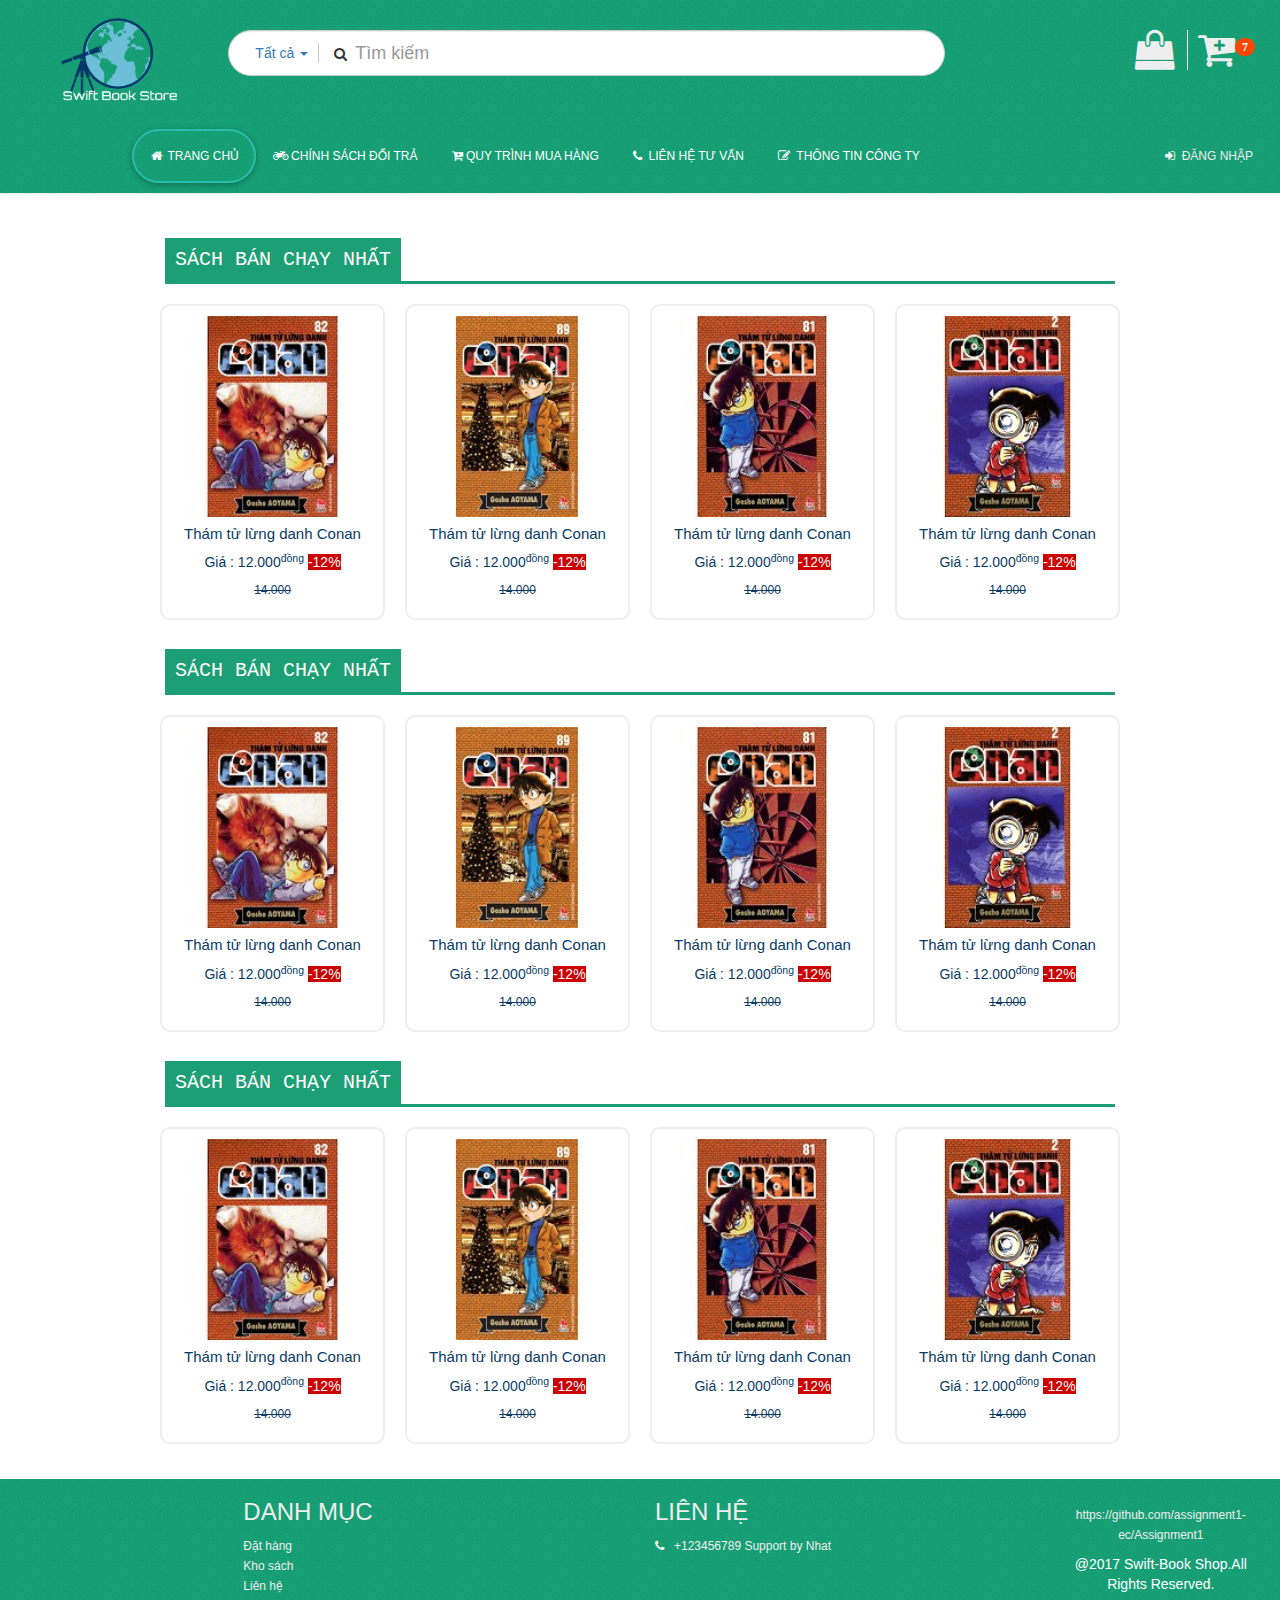
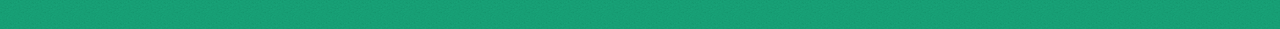
==== commit 65154ed4: "Them trang huong dan by Nhat Cao" ====
--- a/index.html
+++ b/index.html
@@ -9,15 +9,49 @@
     <script src="js/jquery-3.1.1.min.js"></script>
     <script src="js/bootstrap.min.js"></script>
     <script src="plugin/ckeditor/ckeditor.js"></script>
+    <script src="js/jquery-ui.js"></script>
     <link href="plugin/font-awesome/css/font-awesome.min.css" rel="stylesheet">
+    <link rel="stylesheet" href="css/jquery-ui.css">
     <link href="css/style.css" rel="stylesheet">
     <link href="css/main-style.css" rel="stylesheet">
+    <script>
+        $(function() {
+            var availableTags = [
+                "ActionScript",
+                "AppleScript",
+                "Asp",
+                "BASIC",
+                "C",
+                "C++",
+                "Clojure",
+                "COBOL",
+                "ColdFusion",
+                "Erlang",
+                "Fortran",
+                "Groovy",
+                "Haskell",
+                "Java",
+                "JavaScript",
+                "Lisp",
+                "Perl",
+                "PHP",
+                "Python",
+                "Ruby",
+                "Scala",
+                "Scheme"
+            ];
+            $("#search-input").autocomplete({
+                source: availableTags
+            });
+        });
+    </script>
+
 
 </head>
 
 <body>
     <div class="header-page ">
-        <div class="row" style="width: 100%">
+        <div style="width: 100%" class="row navbar navbar-inverse" data-spy="affix" data-offset-top="197">
             <button type="button" class="navbar-toggle" data-toggle="collapse" data-target="#myNavbar">
                     <span class="icon-bar"></span>
                     <span class="icon-bar"></span>
@@ -61,22 +95,22 @@
 
         </div>
         <div class="col-md-offset-1">
-            <nav class=" navbar navbar-inverse nav-custom ">
+            <nav class=" navbar navbar-inverse nav-custom " style="z-index: 1;">
                 <div class="collapse navbar-collapse " id="myNavbar">
 
                     <ul class="nav navbar-nav">
                         <li><a href="index.html" class="active-choice"><i class="fa fa-home fa-fw" aria-hidden="true"></i>&nbsp;Trang chủ</a></li>
                         <li><a href="doitra.html"><i class="fa fa-motorcycle" aria-hidden="true"></i>&nbsp;Chính sách đổi trả</a></li>
-                        <li><a href="#"><i class="fa fa-cart-plus" aria-hidden="true"></i>&nbsp;Quy trình mua hàng</a></li>
-                        <li><a href=""><i class="fa fa-phone" aria-hidden="true"></i>&nbsp; Hỗ trợ khách hàng</a></li>
-                        <li><a href=""><i class="fa fa-pencil-square-o" aria-hidden="true"></i>&nbsp; Thông tin công ty</a></li>
+                        <li><a href="transcript.html"><i class="fa fa-cart-plus" aria-hidden="true"></i>&nbsp;Quy trình mua hàng</a></li>
+                        <li><a href="#footer-page"><i class="fa fa-phone" aria-hidden="true"></i>&nbsp; Liên hệ tư vấn</a></li>
+                        <li><a href="#footer-page"><i class="fa fa-pencil-square-o" aria-hidden="true"></i>&nbsp; Thông tin công ty</a></li>
                     </ul>
 
 
 
                     <ul class="nav navbar-nav navbar-right">
 
-                        <li><a href="page/nguoidung/login.html" class="login" id="login"><i class="fa fa-sign-in" aria-hidden="true"></i>&nbsp; Đăng nhập</a></li>
+                        <li><a href="login.html" class="login" id="login"><i class="fa fa-sign-in" aria-hidden="true"></i>&nbsp; Đăng nhập</a></li>
                     </ul>
 
                 </div>
@@ -97,86 +131,86 @@
                                 </span>
                 </h1>
                 <div class="row">
-                    <div class="col-xs-6 col-md-3  ">
-                        <div class="thumbnail thumbnail-book">
-
-                            <div class="image-logo">
-                                <img src="images/conan.png" alt="img1">
-                            </div>
-                            <div class="caption">
-                                <h1>Thám tử lừng danh Conan</h1>
-                                <p>Giá : 12.000<sup>đồng</sup>
-                                    <span>-12%</span>
-                                </p>
-                                <p>14.000</p>
-                            </div>
-                            <div class="buy-now">
-                                <ul class="list-inline">
-                                    <li>
-                                        <a href="#"><i class="fa fa-search-plus" aria-hidden="true"></i></a>
-                                    </li>
-                                    <li>
-                                        <a href="#"><i class="fa fa-cart-plus" aria-hidden="true"></i></a>
-                                    </li>
-                                </ul>
-                            </div>
-                        </div>
-                    </div>
-                    <div class="col-xs-6 col-md-3  ">
-                        <div class="thumbnail thumbnail-book">
-
-                            <div class="image-logo">
-                                <img src="images/conan.png" alt="img1">
-                            </div>
-                            <div class="caption">
-                                <h1>Thám tử lừng danh Conan</h1>
-                                <p>Giá : 12.000<sup>đồng</sup>
-                                    <span>-12%</span>
-                                </p>
-                                <p>14.000</p>
-                            </div>
-                            <div class="buy-now">
-                                <ul class="list-inline">
-                                    <li>
-                                        <a href="#"><i class="fa fa-search-plus" aria-hidden="true"></i></a>
-                                    </li>
-                                    <li>
-                                        <a href="#"><i class="fa fa-cart-plus" aria-hidden="true"></i></a>
-                                    </li>
-                                </ul>
-                            </div>
-                        </div>
-                    </div>
-                    <div class="col-xs-6 col-md-3  ">
-                        <div class="thumbnail thumbnail-book">
-
-                            <div class="image-logo">
-                                <img src="images/conan.png" alt="img1">
-                            </div>
-                            <div class="caption">
-                                <h1>Thám tử lừng danh Conan</h1>
-                                <p>Giá : 12.000<sup>đồng</sup>
-                                    <span>-12%</span>
-                                </p>
-                                <p>14.000</p>
-                            </div>
-                            <div class="buy-now">
-                                <ul class="list-inline">
-                                    <li>
-                                        <a href="#"><i class="fa fa-search-plus" aria-hidden="true"></i></a>
-                                    </li>
-                                    <li>
-                                        <a href="#"><i class="fa fa-cart-plus" aria-hidden="true"></i></a>
-                                    </li>
-                                </ul>
-                            </div>
-                        </div>
-                    </div>
-                    <div class="col-xs-6 col-md-3  ">
-                        <div class="thumbnail thumbnail-book">
-
-                            <div class="image-logo">
-                                <img src="images/conan.png" alt="img1">
+                    <div class="col-xs-6 col-md-3 col-booksize ">
+                        <div class="thumbnail thumbnail-book">
+
+                            <div class="image-logo">
+                                <img src="images/conan1.jpg" alt="img1">
+                            </div>
+                            <div class="caption">
+                                <h1>Thám tử lừng danh Conan</h1>
+                                <p>Giá : 12.000<sup>đồng</sup>
+                                    <span>-12%</span>
+                                </p>
+                                <p>14.000</p>
+                            </div>
+                            <div class="buy-now">
+                                <ul class="list-inline">
+                                    <li>
+                                        <a href="#"><i class="fa fa-search-plus" aria-hidden="true"></i></a>
+                                    </li>
+                                    <li>
+                                        <a href="#"><i class="fa fa-cart-plus" aria-hidden="true"></i></a>
+                                    </li>
+                                </ul>
+                            </div>
+                        </div>
+                    </div>
+                    <div class="col-xs-6 col-md-3 col-booksize ">
+                        <div class="thumbnail thumbnail-book">
+
+                            <div class="image-logo">
+                                <img src="images/conan2.jpg" alt="img1">
+                            </div>
+                            <div class="caption">
+                                <h1>Thám tử lừng danh Conan</h1>
+                                <p>Giá : 12.000<sup>đồng</sup>
+                                    <span>-12%</span>
+                                </p>
+                                <p>14.000</p>
+                            </div>
+                            <div class="buy-now">
+                                <ul class="list-inline">
+                                    <li>
+                                        <a href="#"><i class="fa fa-search-plus" aria-hidden="true"></i></a>
+                                    </li>
+                                    <li>
+                                        <a href="#"><i class="fa fa-cart-plus" aria-hidden="true"></i></a>
+                                    </li>
+                                </ul>
+                            </div>
+                        </div>
+                    </div>
+                    <div class="col-xs-6 col-md-3 col-booksize ">
+                        <div class="thumbnail thumbnail-book">
+
+                            <div class="image-logo">
+                                <img src="images/conan3.jpg" alt="img1">
+                            </div>
+                            <div class="caption">
+                                <h1>Thám tử lừng danh Conan</h1>
+                                <p>Giá : 12.000<sup>đồng</sup>
+                                    <span>-12%</span>
+                                </p>
+                                <p>14.000</p>
+                            </div>
+                            <div class="buy-now">
+                                <ul class="list-inline">
+                                    <li>
+                                        <a href="#"><i class="fa fa-search-plus" aria-hidden="true"></i></a>
+                                    </li>
+                                    <li>
+                                        <a href="#"><i class="fa fa-cart-plus" aria-hidden="true"></i></a>
+                                    </li>
+                                </ul>
+                            </div>
+                        </div>
+                    </div>
+                    <div class="col-xs-6 col-md-3 col-booksize ">
+                        <div class="thumbnail thumbnail-book">
+
+                            <div class="image-logo">
+                                <img src="images/conan4.jpg" alt="img1">
                             </div>
                             <div class="caption">
                                 <h1>Thám tử lừng danh Conan</h1>
@@ -206,86 +240,86 @@
                                 </span>
                 </h1>
                 <div class="row">
-                    <div class="col-xs-6 col-md-3  ">
-                        <div class="thumbnail thumbnail-book">
-
-                            <div class="image-logo">
-                                <img src="images/conan.png" alt="img1">
-                            </div>
-                            <div class="caption">
-                                <h1>Thám tử lừng danh Conan</h1>
-                                <p>Giá : 12.000<sup>đồng</sup>
-                                    <span>-12%</span>
-                                </p>
-                                <p>14.000</p>
-                            </div>
-                            <div class="buy-now">
-                                <ul class="list-inline">
-                                    <li>
-                                        <a href="#"><i class="fa fa-search-plus" aria-hidden="true"></i></a>
-                                    </li>
-                                    <li>
-                                        <a href="#"><i class="fa fa-cart-plus" aria-hidden="true"></i></a>
-                                    </li>
-                                </ul>
-                            </div>
-                        </div>
-                    </div>
-                    <div class="col-xs-6 col-md-3  ">
-                        <div class="thumbnail thumbnail-book">
-
-                            <div class="image-logo">
-                                <img src="images/conan.png" alt="img1">
-                            </div>
-                            <div class="caption">
-                                <h1>Thám tử lừng danh Conan</h1>
-                                <p>Giá : 12.000<sup>đồng</sup>
-                                    <span>-12%</span>
-                                </p>
-                                <p>14.000</p>
-                            </div>
-                            <div class="buy-now">
-                                <ul class="list-inline">
-                                    <li>
-                                        <a href="#"><i class="fa fa-search-plus" aria-hidden="true"></i></a>
-                                    </li>
-                                    <li>
-                                        <a href="#"><i class="fa fa-cart-plus" aria-hidden="true"></i></a>
-                                    </li>
-                                </ul>
-                            </div>
-                        </div>
-                    </div>
-                    <div class="col-xs-6 col-md-3  ">
-                        <div class="thumbnail thumbnail-book">
-
-                            <div class="image-logo">
-                                <img src="images/conan.png" alt="img1">
-                            </div>
-                            <div class="caption">
-                                <h1>Thám tử lừng danh Conan</h1>
-                                <p>Giá : 12.000<sup>đồng</sup>
-                                    <span>-12%</span>
-                                </p>
-                                <p>14.000</p>
-                            </div>
-                            <div class="buy-now">
-                                <ul class="list-inline">
-                                    <li>
-                                        <a href="#"><i class="fa fa-search-plus" aria-hidden="true"></i></a>
-                                    </li>
-                                    <li>
-                                        <a href="#"><i class="fa fa-cart-plus" aria-hidden="true"></i></a>
-                                    </li>
-                                </ul>
-                            </div>
-                        </div>
-                    </div>
-                    <div class="col-xs-6 col-md-3  ">
-                        <div class="thumbnail thumbnail-book">
-
-                            <div class="image-logo">
-                                <img src="images/conan.png" alt="img1">
+                    <div class="col-xs-6 col-md-3 col-booksize ">
+                        <div class="thumbnail thumbnail-book">
+
+                            <div class="image-logo">
+                                <img src="images/conan1.jpg" alt="img1">
+                            </div>
+                            <div class="caption">
+                                <h1>Thám tử lừng danh Conan</h1>
+                                <p>Giá : 12.000<sup>đồng</sup>
+                                    <span>-12%</span>
+                                </p>
+                                <p>14.000</p>
+                            </div>
+                            <div class="buy-now">
+                                <ul class="list-inline">
+                                    <li>
+                                        <a href="#"><i class="fa fa-search-plus" aria-hidden="true"></i></a>
+                                    </li>
+                                    <li>
+                                        <a href="#"><i class="fa fa-cart-plus" aria-hidden="true"></i></a>
+                                    </li>
+                                </ul>
+                            </div>
+                        </div>
+                    </div>
+                    <div class="col-xs-6 col-md-3 col-booksize ">
+                        <div class="thumbnail thumbnail-book">
+
+                            <div class="image-logo">
+                                <img src="images/conan2.jpg" alt="img1">
+                            </div>
+                            <div class="caption">
+                                <h1>Thám tử lừng danh Conan</h1>
+                                <p>Giá : 12.000<sup>đồng</sup>
+                                    <span>-12%</span>
+                                </p>
+                                <p>14.000</p>
+                            </div>
+                            <div class="buy-now">
+                                <ul class="list-inline">
+                                    <li>
+                                        <a href="#"><i class="fa fa-search-plus" aria-hidden="true"></i></a>
+                                    </li>
+                                    <li>
+                                        <a href="#"><i class="fa fa-cart-plus" aria-hidden="true"></i></a>
+                                    </li>
+                                </ul>
+                            </div>
+                        </div>
+                    </div>
+                    <div class="col-xs-6 col-md-3 col-booksize ">
+                        <div class="thumbnail thumbnail-book">
+
+                            <div class="image-logo">
+                                <img src="images/conan3.jpg" alt="img1">
+                            </div>
+                            <div class="caption">
+                                <h1>Thám tử lừng danh Conan</h1>
+                                <p>Giá : 12.000<sup>đồng</sup>
+                                    <span>-12%</span>
+                                </p>
+                                <p>14.000</p>
+                            </div>
+                            <div class="buy-now">
+                                <ul class="list-inline">
+                                    <li>
+                                        <a href="#"><i class="fa fa-search-plus" aria-hidden="true"></i></a>
+                                    </li>
+                                    <li>
+                                        <a href="#"><i class="fa fa-cart-plus" aria-hidden="true"></i></a>
+                                    </li>
+                                </ul>
+                            </div>
+                        </div>
+                    </div>
+                    <div class="col-xs-6 col-md-3 col-booksize ">
+                        <div class="thumbnail thumbnail-book">
+
+                            <div class="image-logo">
+                                <img src="images/conan4.jpg" alt="img1">
                             </div>
                             <div class="caption">
                                 <h1>Thám tử lừng danh Conan</h1>
@@ -315,86 +349,86 @@
                                 </span>
                 </h1>
                 <div class="row">
-                    <div class="col-xs-6 col-md-3  ">
-                        <div class="thumbnail thumbnail-book">
-
-                            <div class="image-logo">
-                                <img src="images/conan.png" alt="img1">
-                            </div>
-                            <div class="caption">
-                                <h1>Thám tử lừng danh Conan</h1>
-                                <p>Giá : 12.000<sup>đồng</sup>
-                                    <span>-12%</span>
-                                </p>
-                                <p>14.000</p>
-                            </div>
-                            <div class="buy-now">
-                                <ul class="list-inline">
-                                    <li>
-                                        <a href="#"><i class="fa fa-search-plus" aria-hidden="true"></i></a>
-                                    </li>
-                                    <li>
-                                        <a href="#"><i class="fa fa-cart-plus" aria-hidden="true"></i></a>
-                                    </li>
-                                </ul>
-                            </div>
-                        </div>
-                    </div>
-                    <div class="col-xs-6 col-md-3  ">
-                        <div class="thumbnail thumbnail-book">
-
-                            <div class="image-logo">
-                                <img src="images/conan.png" alt="img1">
-                            </div>
-                            <div class="caption">
-                                <h1>Thám tử lừng danh Conan</h1>
-                                <p>Giá : 12.000<sup>đồng</sup>
-                                    <span>-12%</span>
-                                </p>
-                                <p>14.000</p>
-                            </div>
-                            <div class="buy-now">
-                                <ul class="list-inline">
-                                    <li>
-                                        <a href="#"><i class="fa fa-search-plus" aria-hidden="true"></i></a>
-                                    </li>
-                                    <li>
-                                        <a href="#"><i class="fa fa-cart-plus" aria-hidden="true"></i></a>
-                                    </li>
-                                </ul>
-                            </div>
-                        </div>
-                    </div>
-                    <div class="col-xs-6 col-md-3  ">
-                        <div class="thumbnail thumbnail-book">
-
-                            <div class="image-logo">
-                                <img src="images/conan.png" alt="img1">
-                            </div>
-                            <div class="caption">
-                                <h1>Thám tử lừng danh Conan</h1>
-                                <p>Giá : 12.000<sup>đồng</sup>
-                                    <span>-12%</span>
-                                </p>
-                                <p>14.000</p>
-                            </div>
-                            <div class="buy-now">
-                                <ul class="list-inline">
-                                    <li>
-                                        <a href="#"><i class="fa fa-search-plus" aria-hidden="true"></i></a>
-                                    </li>
-                                    <li>
-                                        <a href="#"><i class="fa fa-cart-plus" aria-hidden="true"></i></a>
-                                    </li>
-                                </ul>
-                            </div>
-                        </div>
-                    </div>
-                    <div class="col-xs-6 col-md-3  ">
-                        <div class="thumbnail thumbnail-book">
-
-                            <div class="image-logo">
-                                <img src="images/conan.png" alt="img1">
+                    <div class="col-xs-6 col-md-3 col-booksize ">
+                        <div class="thumbnail thumbnail-book">
+
+                            <div class="image-logo">
+                                <img src="images/conan1.jpg" alt="img1">
+                            </div>
+                            <div class="caption">
+                                <h1>Thám tử lừng danh Conan</h1>
+                                <p>Giá : 12.000<sup>đồng</sup>
+                                    <span>-12%</span>
+                                </p>
+                                <p>14.000</p>
+                            </div>
+                            <div class="buy-now">
+                                <ul class="list-inline">
+                                    <li>
+                                        <a href="#"><i class="fa fa-search-plus" aria-hidden="true"></i></a>
+                                    </li>
+                                    <li>
+                                        <a href="#"><i class="fa fa-cart-plus" aria-hidden="true"></i></a>
+                                    </li>
+                                </ul>
+                            </div>
+                        </div>
+                    </div>
+                    <div class="col-xs-6 col-md-3 col-booksize ">
+                        <div class="thumbnail thumbnail-book">
+
+                            <div class="image-logo">
+                                <img src="images/conan2.jpg" alt="img1">
+                            </div>
+                            <div class="caption">
+                                <h1>Thám tử lừng danh Conan</h1>
+                                <p>Giá : 12.000<sup>đồng</sup>
+                                    <span>-12%</span>
+                                </p>
+                                <p>14.000</p>
+                            </div>
+                            <div class="buy-now">
+                                <ul class="list-inline">
+                                    <li>
+                                        <a href="#"><i class="fa fa-search-plus" aria-hidden="true"></i></a>
+                                    </li>
+                                    <li>
+                                        <a href="#"><i class="fa fa-cart-plus" aria-hidden="true"></i></a>
+                                    </li>
+                                </ul>
+                            </div>
+                        </div>
+                    </div>
+                    <div class="col-xs-6 col-md-3 col-booksize ">
+                        <div class="thumbnail thumbnail-book">
+
+                            <div class="image-logo">
+                                <img src="images/conan3.jpg" alt="img1">
+                            </div>
+                            <div class="caption">
+                                <h1>Thám tử lừng danh Conan</h1>
+                                <p>Giá : 12.000<sup>đồng</sup>
+                                    <span>-12%</span>
+                                </p>
+                                <p>14.000</p>
+                            </div>
+                            <div class="buy-now">
+                                <ul class="list-inline">
+                                    <li>
+                                        <a href="#"><i class="fa fa-search-plus" aria-hidden="true"></i></a>
+                                    </li>
+                                    <li>
+                                        <a href="#"><i class="fa fa-cart-plus" aria-hidden="true"></i></a>
+                                    </li>
+                                </ul>
+                            </div>
+                        </div>
+                    </div>
+                    <div class="col-xs-6 col-md-3 col-booksize ">
+                        <div class="thumbnail thumbnail-book">
+
+                            <div class="image-logo">
+                                <img src="images/conan4.jpg" alt="img1">
                             </div>
                             <div class="caption">
                                 <h1>Thám tử lừng danh Conan</h1>
@@ -450,7 +484,7 @@
             </div>
         </section>
 
-        <div class="copy-right">
+        <div class="copy-right" id="footer-page">
             <a href="https://github.com/assignment1-ec/Assignment1">https://github.com/assignment1-ec/Assignment1</a>
             <p>@2017 Swift-Book Shop.All Rights Reserved.</p>
         </div>
--- a/css/style.css
+++ b/css/style.css
@@ -364,7 +364,8 @@
     width: 100%;
     margin: 0;
     min-height: 100px;
-    background-color: #3D4752;
+    background-image: url('../images/bg-header.png');
+    background-repeat: repeat;
     /*box-shadow: 0 10px 16px 0 rgba(0, 0, 0, 0.2), 0 6px 20px 0 rgba(0, 0, 0, 0.19) !important;*/
 }
 
--- a/css/main-style.css
+++ b/css/main-style.css
@@ -2,13 +2,23 @@
     width: 100%;
     margin: 0;
     padding: 0;
+    font-family: "Trebuchet MS", Helvetica, sans-serif;
 }
 
 .header-page,
-#myNavbar {
+#myNavbar,
+.navbar-inverse {
     background-image: url('../images/bg-header.png');
     background-repeat: repeat;
     width: 100%;
+}
+
+.navbar-inverse {
+    margin: 0;
+    border: 0;
+    padding: 0;
+    z-index: 999;
+    border-radius: 0;
 }
 
 .navbar-inverse .navbar-nav>li>a {
@@ -56,6 +66,7 @@
 .nav-custom {
     background-image: url('../images/bg-header.png');
     background-repeat: repeat;
+    padding: 10px;
 }
 
 .navbar-toggle {
@@ -89,6 +100,7 @@
 
 #search>.dropdown>.dropdown-menu {
     margin-top: 13px;
+    z-index: 9999;
 }
 
 #search input {
@@ -142,7 +154,7 @@
 .main-page {
     margin: 0;
     width: 100%;
-    min-height: 0;
+    min-height: 900px;
 }
 
 .content-page {
@@ -178,7 +190,7 @@
     margin: 0;
 }
 
-.content-book-salest>.row>.col-md-3 {
+.content-book-salest>.row>.col-booksize {
     margin: 0;
     padding: 0;
 }
@@ -188,11 +200,12 @@
     border-radius: 0;
     margin: 0;
     padding: 0;
+    font-family: "Trebuchet MS", Helvetica, sans-serif;
 }
 
 .thumbnail-book img {
     width: 100%;
-    padding: 0 40px;
+    /*padding: 0 40px;*/
 }
 
 .thumbnail-book .caption {
@@ -202,6 +215,7 @@
 .thumbnail-book .caption h1 {
     font-size: 15px;
     margin: 0;
+    font-family: "Comic Sans MS", cursive, sans-serif;
 }
 
 .thumbnail-book .caption p {
@@ -214,6 +228,7 @@
     text-transform: uppercase;
     padding: 10px 0;
     color: #ffffff;
+    font-family: "Lucida Console", Monaco, monospace;
     border-bottom: 3px solid #1D9F75;
 }
 
@@ -222,21 +237,21 @@
     background-color: #1D9F75;
 }
 
-.container-hot>.row>.col-md-3>.thumbnail-book>.caption {
+.container-hot>.row>.col-booksize>.thumbnail-book>.caption {
     color: #083B66;
     text-align: center;
 }
 
-.container-hot>.row>.col-md-3 {
-    padding: 0;
-}
-
-.container-hot>.row>.col-md-3>.thumbnail-book>.caption>p span {
+.container-hot>.row>.col-booksize {
+    padding: 0;
+}
+
+.container-hot>.row>.col-booksize>.thumbnail-book>.caption>p span {
     background-color: #CC0000;
     color: #ffffff;
 }
 
-.container-hot>.row>.col-md-3>.thumbnail-book>.caption>p:last-child {
+.container-hot>.row>.col-booksize>.thumbnail-book>.caption>p:last-child {
     font-size: 12px;
     text-decoration: line-through;
     padding-top: 0;
@@ -284,7 +299,7 @@
     display: block;
 }*/
 
-.container-hot>.row>.col-md-3>.thumbnail-book:hover .buy-now {
+.container-hot>.row>.col-booksize>.thumbnail-book:hover .buy-now {
     display: block;
 }
 
@@ -304,7 +319,7 @@
     background-color: #007E33;
 }
 
-.container-hot>.row>.col-md-3>.thumbnail-book {
+.container-hot>.row>.col-booksize>.thumbnail-book {
     border: 2px solid #eeeeee;
     color: #007E33!important;
     border-radius: 10px;
@@ -317,7 +332,7 @@
     box-shadow: 0 10px 16px 0 rgba(0, 0, 0, 0.2), 0 6px 20px 0 rgba(0, 0, 0, 0.19);
 }
 
-.container-hot>.row>.col-md-3>.thumbnail-book:hover {
+.container-hot>.row>.col-booksize>.thumbnail-book:hover {
     border: 2px solid #00C851;
     color: #007E33!important;
     border-radius: 10px;
@@ -378,4 +393,100 @@
     background-color: #eeeeee;
     border-radius: 0;
     border: 0;
+}
+
+
+/*--------------User-----------*/
+
+.tab-user>li {
+    width: 50%;
+}
+
+.tab-user {
+    border-bottom: 1px solid #eeeeee;
+}
+
+.tab-user>li>a:hover {
+    border-color: #eee;
+}
+
+.tab-user>li.active {
+    background-color: transparent;
+}
+
+.active {
+    background-color: #ffffff;
+}
+
+.tab-user>li.active>a {
+    background-color: #1D9F75;
+}
+
+.tab-user>li.active>a,
+.tab-user>li.active>a:focus,
+.tab-user>li.active>a:hover {
+    background-color: #eeeeee;
+    color: #222;
+}
+
+.signin-button button {
+    width: 100%;
+}
+
+.signin-button a {
+    padding: 10px;
+    text-decoration: none;
+}
+
+.signin-button {
+    padding: 0 30px;
+}
+
+#signin .input-group,
+#signup .input-group {
+    padding: 30px 30px 0 30px;
+}
+
+#signin .input-group input,
+#signup .input-group input,
+.forget-pass .panel-body input {
+    margin-bottom: 20px;
+    border: 1px solid #eee;
+    border-radius: 5px;
+}
+
+.tab-content {
+    border: 1px solid #eeeeee;
+}
+
+.ui-menu {
+    z-index: 999;
+}
+
+
+/*------------------quy trinh mua hàng-------------*/
+
+.transcript-bar {
+    width: 100%;
+    margin: 0;
+}
+
+.transcript-around {
+    border: 5px solid #007E33;
+    background-color: #007E33;
+    border-radius: 100%;
+    padding: 16px;
+    height: 250px;
+    width: 250px;
+    text-align: center;
+    color: #eeeeee;
+    margin: 0 auto;
+}
+
+.transcript-around h1 {
+    text-transform: uppercase;
+}
+
+.transcript-around label i {
+    font-size: 80px;
 }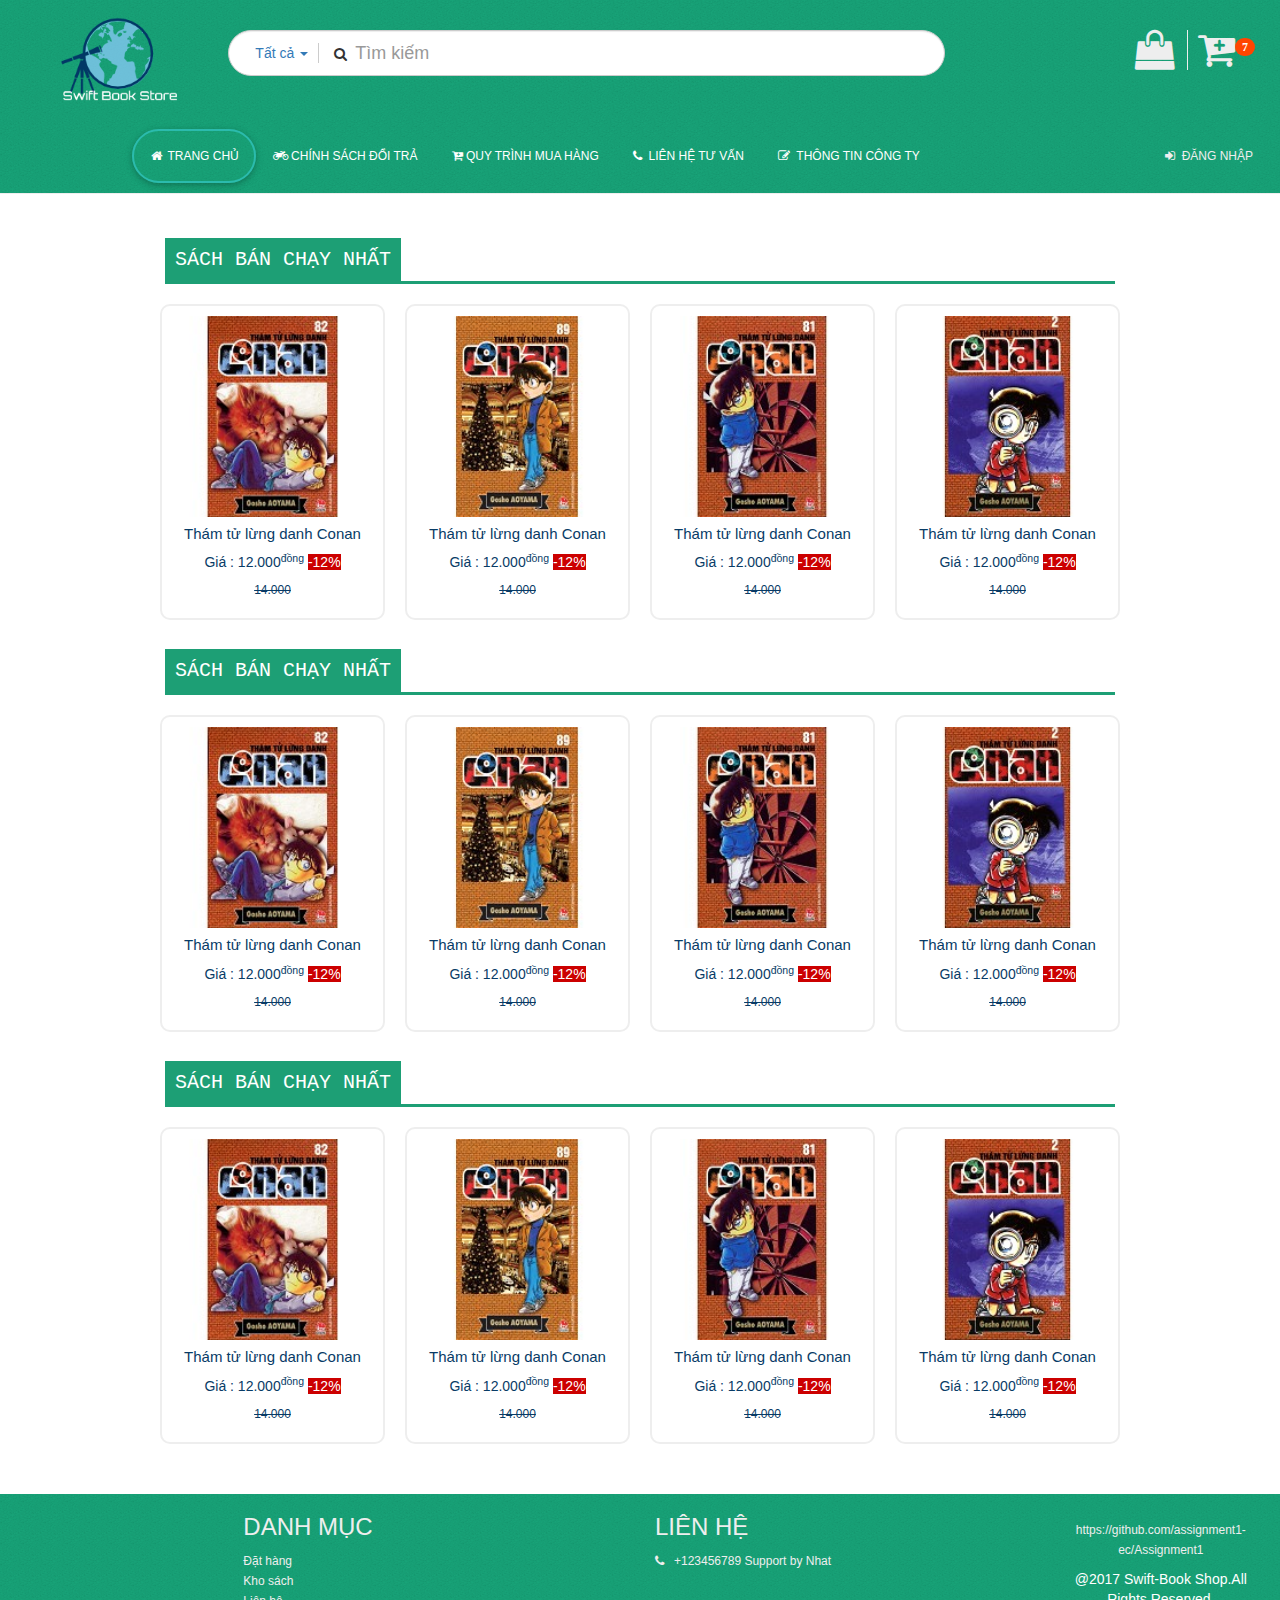
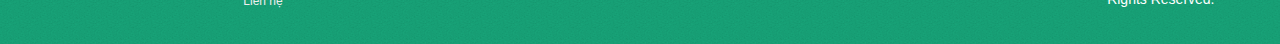
==== commit 89066ce5: "fix style by Nhat Cao" ====
--- a/index.html
+++ b/index.html
@@ -147,7 +147,7 @@
                             <div class="buy-now">
                                 <ul class="list-inline">
                                     <li>
-                                        <a href="#"><i class="fa fa-search-plus" aria-hidden="true"></i></a>
+                                        <a href="detail.html"><i class="fa fa-search-plus" aria-hidden="true"></i></a>
                                     </li>
                                     <li>
                                         <a href="#"><i class="fa fa-cart-plus" aria-hidden="true"></i></a>
@@ -172,7 +172,7 @@
                             <div class="buy-now">
                                 <ul class="list-inline">
                                     <li>
-                                        <a href="#"><i class="fa fa-search-plus" aria-hidden="true"></i></a>
+                                        <a href="detail.html"><i class="fa fa-search-plus" aria-hidden="true"></i></a>
                                     </li>
                                     <li>
                                         <a href="#"><i class="fa fa-cart-plus" aria-hidden="true"></i></a>
@@ -197,7 +197,7 @@
                             <div class="buy-now">
                                 <ul class="list-inline">
                                     <li>
-                                        <a href="#"><i class="fa fa-search-plus" aria-hidden="true"></i></a>
+                                        <a href="detail.html"><i class="fa fa-search-plus" aria-hidden="true"></i></a>
                                     </li>
                                     <li>
                                         <a href="#"><i class="fa fa-cart-plus" aria-hidden="true"></i></a>
@@ -222,7 +222,7 @@
                             <div class="buy-now">
                                 <ul class="list-inline">
                                     <li>
-                                        <a href="#"><i class="fa fa-search-plus" aria-hidden="true"></i></a>
+                                        <a href="detail.html"><i class="fa fa-search-plus" aria-hidden="true"></i></a>
                                     </li>
                                     <li>
                                         <a href="#"><i class="fa fa-cart-plus" aria-hidden="true"></i></a>
@@ -256,7 +256,7 @@
                             <div class="buy-now">
                                 <ul class="list-inline">
                                     <li>
-                                        <a href="#"><i class="fa fa-search-plus" aria-hidden="true"></i></a>
+                                        <a href="detail.html"><i class="fa fa-search-plus" aria-hidden="true"></i></a>
                                     </li>
                                     <li>
                                         <a href="#"><i class="fa fa-cart-plus" aria-hidden="true"></i></a>
@@ -281,7 +281,7 @@
                             <div class="buy-now">
                                 <ul class="list-inline">
                                     <li>
-                                        <a href="#"><i class="fa fa-search-plus" aria-hidden="true"></i></a>
+                                        <a href="detail.html"><i class="fa fa-search-plus" aria-hidden="true"></i></a>
                                     </li>
                                     <li>
                                         <a href="#"><i class="fa fa-cart-plus" aria-hidden="true"></i></a>
@@ -306,7 +306,7 @@
                             <div class="buy-now">
                                 <ul class="list-inline">
                                     <li>
-                                        <a href="#"><i class="fa fa-search-plus" aria-hidden="true"></i></a>
+                                        <a href="detail.html"><i class="fa fa-search-plus" aria-hidden="true"></i></a>
                                     </li>
                                     <li>
                                         <a href="#"><i class="fa fa-cart-plus" aria-hidden="true"></i></a>
@@ -331,7 +331,7 @@
                             <div class="buy-now">
                                 <ul class="list-inline">
                                     <li>
-                                        <a href="#"><i class="fa fa-search-plus" aria-hidden="true"></i></a>
+                                        <a href="detail.html"><i class="fa fa-search-plus" aria-hidden="true"></i></a>
                                     </li>
                                     <li>
                                         <a href="#"><i class="fa fa-cart-plus" aria-hidden="true"></i></a>
@@ -365,7 +365,7 @@
                             <div class="buy-now">
                                 <ul class="list-inline">
                                     <li>
-                                        <a href="#"><i class="fa fa-search-plus" aria-hidden="true"></i></a>
+                                        <a href="detail.html"><i class="fa fa-search-plus" aria-hidden="true"></i></a>
                                     </li>
                                     <li>
                                         <a href="#"><i class="fa fa-cart-plus" aria-hidden="true"></i></a>
@@ -390,7 +390,7 @@
                             <div class="buy-now">
                                 <ul class="list-inline">
                                     <li>
-                                        <a href="#"><i class="fa fa-search-plus" aria-hidden="true"></i></a>
+                                        <a href="detail.html"><i class="fa fa-search-plus" aria-hidden="true"></i></a>
                                     </li>
                                     <li>
                                         <a href="#"><i class="fa fa-cart-plus" aria-hidden="true"></i></a>
@@ -415,7 +415,7 @@
                             <div class="buy-now">
                                 <ul class="list-inline">
                                     <li>
-                                        <a href="#"><i class="fa fa-search-plus" aria-hidden="true"></i></a>
+                                        <a href="detail.html"><i class="fa fa-search-plus" aria-hidden="true"></i></a>
                                     </li>
                                     <li>
                                         <a href="#"><i class="fa fa-cart-plus" aria-hidden="true"></i></a>
@@ -440,7 +440,7 @@
                             <div class="buy-now">
                                 <ul class="list-inline">
                                     <li>
-                                        <a href="#"><i class="fa fa-search-plus" aria-hidden="true"></i></a>
+                                        <a href="detail.html"><i class="fa fa-search-plus" aria-hidden="true"></i></a>
                                     </li>
                                     <li>
                                         <a href="#"><i class="fa fa-cart-plus" aria-hidden="true"></i></a>
--- a/css/style.css
+++ b/css/style.css
@@ -482,4 +482,109 @@
 
 .add-question {
     color: mediumseagreen;
-}+}
+
+
+/*CSS Detail*/
+
+.content-page{
+    margin: 15px; 
+    border: .5px solid black;
+    background-color: #FAFAFA;
+    box-shadow: 5px 5px 2.5px #888888;
+}
+
+.view-detail{
+    
+}
+
+.info-book label{
+    margin: 10px;
+    font-style: oblique;
+    font-weight: 600;
+}
+
+#number{
+    width: 75px;
+}
+
+.info-book button{
+    margin: 20px;
+    height: 40px;
+    font-style: 1000;
+    border: 1px solid black;
+    border-radius: 2px;
+}
+
+#add-cart{
+    width: 250px;
+    background-color: #F79F81;
+    border-radius: 2px;
+}
+
+#buy-now{
+    width: 120px;
+    background-color: #81DAF5;
+}
+
+/*End CSS Detail*/
+
+/*CSS CART*/
+
+.item-book{
+    border: 1px solid black;
+    border-radius: 4px;
+    background-color: #F2F2F2;
+    margin-top: 8px;
+}
+
+.info-item label{
+    margin-left: 10px;
+}
+
+#num{
+    width: 60px;
+}
+
+.other label{
+    margin: 10px;
+}
+.other button{
+    width: 100px;
+    height: 30px;
+    background-color: #DF0101;  
+    margin-top: 20px;
+}
+
+#image-item{
+    width: 75px;
+    height: 100px;
+    margin: 5px;
+}
+
+.total-price{
+    border: .5px solid black;
+    padding: 15px;
+    border-radius: 5px;
+    background-color: #A9BCF5;
+}
+
+.total-price label{
+    margin: 5px;
+}
+
+#buy-now-2{
+    background-color: #FA5858;
+    width: 70%;
+    text-align: center;
+    height: 45px;
+    margin-left: 26px;
+    margin-top: 10px;
+}
+
+#other-2{
+    border-top: .5px solid black;
+}
+/*END CSS CART*/
+
+
--- a/css/main-style.css
+++ b/css/main-style.css
@@ -162,6 +162,7 @@
     margin-right: auto;
     width: 80%;
     padding: 0;
+    margin-top: 0;
     position: relative;
     min-height: 600px;
     background-color: transparent;
@@ -337,6 +338,12 @@
     color: #007E33!important;
     border-radius: 10px;
     box-shadow: 0 10px 16px 0 rgba(0, 0, 0, 0.2), 0 6px 20px 0 rgba(0, 0, 0, 0.19);
+}
+
+.container-hot>.row>.col-booksize>.thumbnail-book:hover .image-logo img {
+    -moz-transform: scale(1.05);
+    -webkit-transform: scale(1.05);
+    transform: scale(1.05);
 }
 
 
@@ -489,4 +496,121 @@
 
 .transcript-around label i {
     font-size: 80px;
+}
+
+
+/*-------------------fix detail------------------*/
+
+.content-page {
+    border: 0;
+    box-shadow: none;
+}
+
+.info-book {
+    font-family: Tahoma, Geneva, sans-serif;
+}
+
+.info-book .change-number #number {
+    text-align: center;
+}
+
+.info-book .change-number button {
+    border: 0;
+    background: transparent;
+    margin: 0;
+    color: #ffffff;
+    border-radius: 100%;
+    background-color: #CC0000;
+    width: 30px;
+    height: 30px;
+    margin: 10px;
+}
+
+.info-book .change-number button i {
+    font-size: 15px;
+}
+
+.info-book {
+    display: inline-block;
+}
+
+#add-cart {
+    height: 70px;
+    background: #e65100;
+    padding: .85rem 2.13rem;
+    font-family: "Trebuchet MS", Helvetica, sans-serif;
+    text-transform: uppercase;
+    font-size: 20px;
+    border-radius: 5px;
+    border: 0;
+    color: #fff!important;
+    margin: 6px;
+    white-space: normal!important;
+    word-wrap: break-word;
+    box-shadow: 0 2px 5px 0 rgba(0, 0, 0, .16), 0 2px 10px 0 rgba(0, 0, 0, .12);
+}
+
+.btn-nhat {
+    box-shadow: 0 2px 5px 0 rgba(0, 0, 0, .16), 0 2px 10px 0 rgba(0, 0, 0, .12);
+}
+
+.btn-nhat:hover {
+    box-shadow: 0 5px 11px 0 rgba(0, 0, 0, .18), 0 4px 15px 0 rgba(0, 0, 0, .15);
+}
+
+#add-cart:hover {
+    background-color: #ff5a01!important;
+}
+
+#buy-now {
+    background: #00acc1;
+    padding: .85rem 2.13rem;
+    font-family: "Trebuchet MS", Helvetica, sans-serif;
+    text-transform: uppercase;
+    border-radius: 2px;
+    border: 0;
+    color: #fff!important;
+    margin: 6px;
+    white-space: normal!important;
+    word-wrap: break-word;
+}
+
+#buy-now:hover {
+    background-color: #00c3db!important;
+}
+
+.image-book .logo {
+    text-align: center;
+    border: 2px solid #eeeeee;
+    border-radius: 5px;
+}
+
+.image-book .logo img {
+    margin: 20px;
+    border: 0;
+    border-radius: 0;
+}
+
+.image-book .logo:hover img {
+    -moz-transform: scale(1.1);
+    -webkit-transform: scale(1.1);
+    transform: scale(1.1);
+}
+
+.image-book .icon-small img:hover {
+    -moz-transform: scale(1.1);
+    -webkit-transform: scale(1.1);
+    transform: scale(1.1);
+}
+
+.image-book .icon-small {
+    padding: 10px;
+}
+
+.image-book .icon-small div {
+    padding: 0;
+}
+
+.image-book .icon-small div img {
+    border: 0;
 }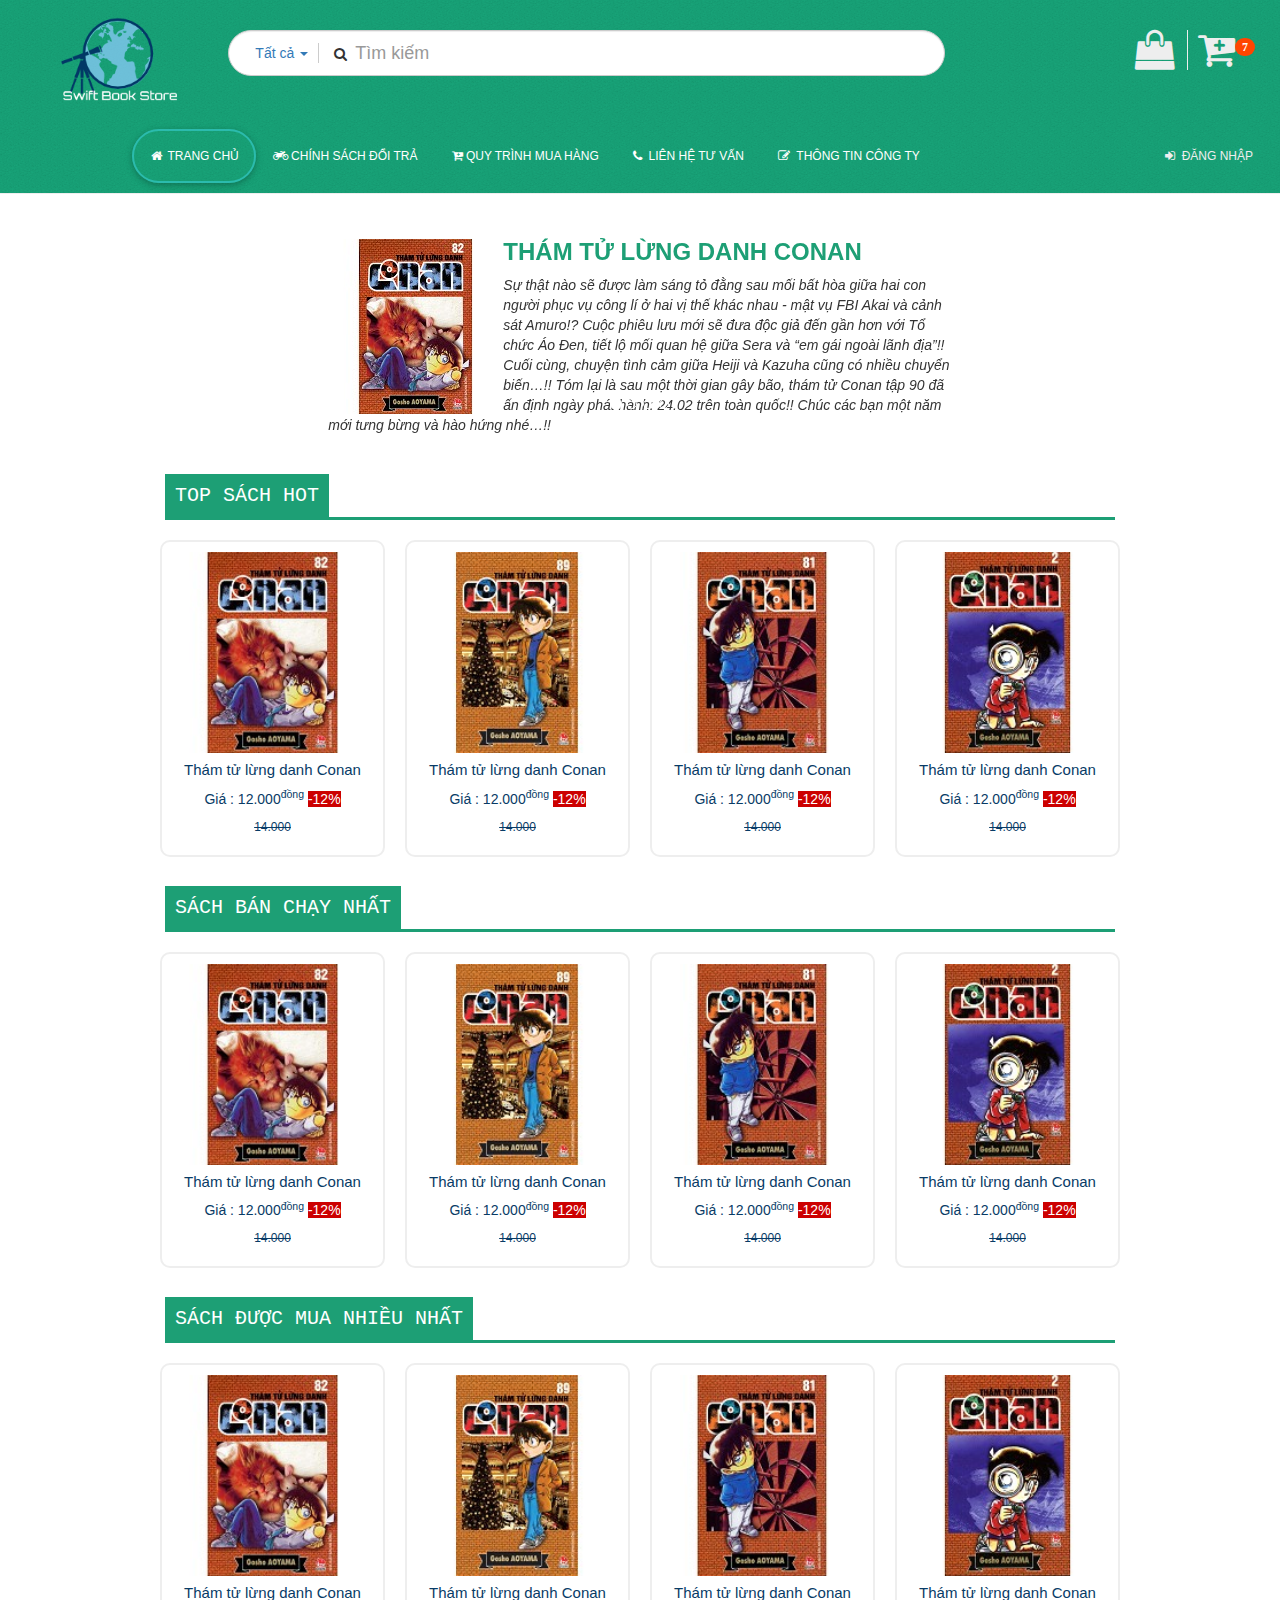
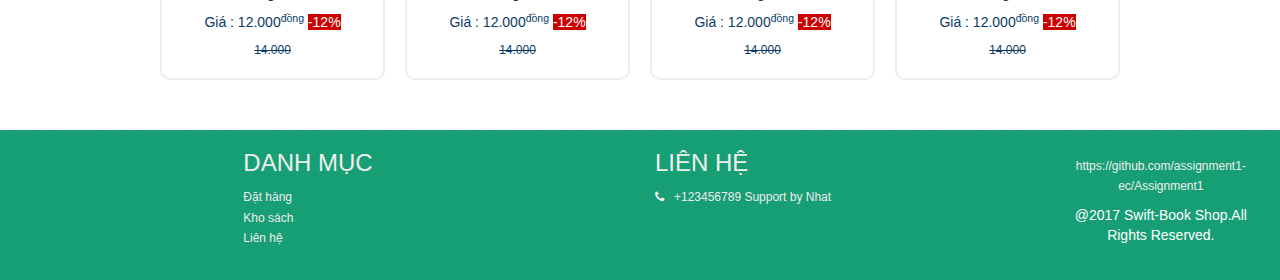
==== commit 864e1f2b: "add notify by Nhat Cao" ====
--- a/index.html
+++ b/index.html
@@ -84,8 +84,8 @@
             </div>
             <div class="col-md-3 clearfix ">
                 <section class="sale-icon">
-                    <a href="#"><i class="fa fa-cart-plus pull-right  cart-shop " aria-hidden="true"><span class="badge">7</span></i></a>
-                    <a href="#"> <i class="fa fa-shopping-bag pull-right  bag-shop" aria-hidden="true"></i></a>
+                    <a href="cart.html"><i class="fa fa-cart-plus pull-right  cart-shop " aria-hidden="true"><span class="badge">7</span></i></a>
+                    <a href="userinfo.html#history"> <i class="fa fa-shopping-bag pull-right  bag-shop" aria-hidden="true"></i></a>
                 </section>
 
 
@@ -124,6 +124,200 @@
     </div>
     <div class="container-fluid main-page">
         <div class="content-page">
+            <div id="myCarousel" class="carousel slide" data-ride="carousel">
+                <!-- Indicators -->
+                <ol class="carousel-indicators">
+                    <li data-target="#myCarousel" data-slide-to="0" class="active"></li>
+                    <li data-target="#myCarousel" data-slide-to="1"></li>
+                    <li data-target="#myCarousel" data-slide-to="2"></li>
+                    <li data-target="#myCarousel" data-slide-to="3"></li>
+                </ol>
+
+                <!-- Wrapper for slides -->
+                <div class="carousel-inner" role="listbox">
+                    <div class="item active">
+                        <div class="row item-slider">
+                            <div class="col-md-offset-2 col-md-8">
+                                <div class="center-block">
+                                    <img src="images/conan1.jpg" alt="Chania">
+                                    <h3>Thám tử lừng danh Conan</h3>
+
+                                    <p>Sự thật nào sẽ được làm sáng tỏ đằng sau mối bất hòa giữa hai con người phục vụ công lí ở hai vị thế khác nhau - mật vụ FBI Akai và cảnh sát Amuro!? Cuộc phiêu lưu mới sẽ đưa độc giả đến gần hơn với Tổ chức Áo Đen,
+                                        tiết lộ mối quan hệ giữa Sera và “em gái ngoài lãnh địa”!! Cuối cùng, chuyện tình cảm giữa Heiji và Kazuha cũng có nhiều chuyển biến…!! Tóm lại là sau một thời gian gây bão, thám tử Conan tập 90 đã ấn định ngày
+                                        phát hành: 24.02 trên toàn quốc!! Chúc các bạn một năm mới tưng bừng và hào hứng nhé…!!
+                                    </p>
+                                </div>
+
+                            </div>
+                        </div>
+
+                    </div>
+
+                    <div class="item">
+                        <div class="row item-slider">
+                            <div class="col-md-offset-2 col-md-8">
+                                <div class="center-block">
+                                    <img src="images/conan1.jpg" alt="Chania">
+                                    <h3>Thám tử lừng danh Conan</h3>
+
+                                    <p>Sự thật nào sẽ được làm sáng tỏ đằng sau mối bất hòa giữa hai con người phục vụ công lí ở hai vị thế khác nhau - mật vụ FBI Akai và cảnh sát Amuro!? Cuộc phiêu lưu mới sẽ đưa độc giả đến gần hơn với Tổ chức Áo Đen,
+                                        tiết lộ mối quan hệ giữa Sera và “em gái ngoài lãnh địa”!! Cuối cùng, chuyện tình cảm giữa Heiji và Kazuha cũng có nhiều chuyển biến…!! Tóm lại là sau một thời gian gây bão, thám tử Conan tập 90 đã ấn định ngày
+                                        phát hành: 24.02 trên toàn quốc!! Chúc các bạn một năm mới tưng bừng và hào hứng nhé…!!
+                                    </p>
+                                </div>
+
+                            </div>
+                        </div>
+
+                    </div>
+
+                    <div class="item">
+                        <div class="row item-slider">
+                            <div class="col-md-offset-2 col-md-8">
+                                <div class="center-block">
+                                    <img src="images/conan1.jpg" alt="Chania">
+                                    <h3>Thám tử lừng danh Conan</h3>
+
+                                    <p>Sự thật nào sẽ được làm sáng tỏ đằng sau mối bất hòa giữa hai con người phục vụ công lí ở hai vị thế khác nhau - mật vụ FBI Akai và cảnh sát Amuro!? Cuộc phiêu lưu mới sẽ đưa độc giả đến gần hơn với Tổ chức Áo Đen,
+                                        tiết lộ mối quan hệ giữa Sera và “em gái ngoài lãnh địa”!! Cuối cùng, chuyện tình cảm giữa Heiji và Kazuha cũng có nhiều chuyển biến…!! Tóm lại là sau một thời gian gây bão, thám tử Conan tập 90 đã ấn định ngày
+                                        phát hành: 24.02 trên toàn quốc!! Chúc các bạn một năm mới tưng bừng và hào hứng nhé…!!
+                                    </p>
+                                </div>
+
+                            </div>
+                        </div>
+
+                    </div>
+
+                    <div class="item">
+                        <div class="row item-slider">
+                            <div class="col-md-offset-2 col-md-8">
+                                <div class="center-block">
+                                    <img src="images/conan1.jpg" alt="Chania">
+                                    <h3>Thám tử lừng danh Conan</h3>
+
+                                    <p>Sự thật nào sẽ được làm sáng tỏ đằng sau mối bất hòa giữa hai con người phục vụ công lí ở hai vị thế khác nhau - mật vụ FBI Akai và cảnh sát Amuro!? Cuộc phiêu lưu mới sẽ đưa độc giả đến gần hơn với Tổ chức Áo Đen,
+                                        tiết lộ mối quan hệ giữa Sera và “em gái ngoài lãnh địa”!! Cuối cùng, chuyện tình cảm giữa Heiji và Kazuha cũng có nhiều chuyển biến…!! Tóm lại là sau một thời gian gây bão, thám tử Conan tập 90 đã ấn định ngày
+                                        phát hành: 24.02 trên toàn quốc!! Chúc các bạn một năm mới tưng bừng và hào hứng nhé…!!
+                                    </p>
+                                </div>
+
+                            </div>
+                        </div>
+
+                    </div>
+                </div>
+
+            </div>
+            <div class="container-hot">
+                <h1>
+                    <span>
+                                    Top sách hot
+                                </span>
+                </h1>
+                <div class="row">
+                    <div class="col-xs-6 col-md-3 col-booksize ">
+                        <div class="thumbnail thumbnail-book">
+
+                            <div class="image-logo">
+                                <img src="images/conan1.jpg" alt="img1">
+                            </div>
+                            <div class="caption">
+                                <h1>Thám tử lừng danh Conan</h1>
+                                <p>Giá : 12.000<sup>đồng</sup>
+                                    <span>-12%</span>
+                                </p>
+                                <p>14.000</p>
+                            </div>
+                            <div class="buy-now">
+                                <ul class="list-inline">
+                                    <li>
+                                        <a href="detail.html"><i class="fa fa-search-plus" aria-hidden="true"></i></a>
+                                    </li>
+                                    <li>
+                                        <a href="#"><i class="fa fa-cart-plus" aria-hidden="true"></i></a>
+                                    </li>
+                                </ul>
+                            </div>
+                        </div>
+                    </div>
+                    <div class="col-xs-6 col-md-3 col-booksize ">
+                        <div class="thumbnail thumbnail-book">
+
+                            <div class="image-logo">
+                                <img src="images/conan2.jpg" alt="img1">
+                            </div>
+                            <div class="caption">
+                                <h1>Thám tử lừng danh Conan</h1>
+                                <p>Giá : 12.000<sup>đồng</sup>
+                                    <span>-12%</span>
+                                </p>
+                                <p>14.000</p>
+                            </div>
+                            <div class="buy-now">
+                                <ul class="list-inline">
+                                    <li>
+                                        <a href="detail.html"><i class="fa fa-search-plus" aria-hidden="true"></i></a>
+                                    </li>
+                                    <li>
+                                        <a href="#"><i class="fa fa-cart-plus" aria-hidden="true"></i></a>
+                                    </li>
+                                </ul>
+                            </div>
+                        </div>
+                    </div>
+                    <div class="col-xs-6 col-md-3 col-booksize ">
+                        <div class="thumbnail thumbnail-book">
+
+                            <div class="image-logo">
+                                <img src="images/conan3.jpg" alt="img1">
+                            </div>
+                            <div class="caption">
+                                <h1>Thám tử lừng danh Conan</h1>
+                                <p>Giá : 12.000<sup>đồng</sup>
+                                    <span>-12%</span>
+                                </p>
+                                <p>14.000</p>
+                            </div>
+                            <div class="buy-now">
+                                <ul class="list-inline">
+                                    <li>
+                                        <a href="detail.html"><i class="fa fa-search-plus" aria-hidden="true"></i></a>
+                                    </li>
+                                    <li>
+                                        <a href="#"><i class="fa fa-cart-plus" aria-hidden="true"></i></a>
+                                    </li>
+                                </ul>
+                            </div>
+                        </div>
+                    </div>
+                    <div class="col-xs-6 col-md-3 col-booksize ">
+                        <div class="thumbnail thumbnail-book">
+
+                            <div class="image-logo">
+                                <img src="images/conan4.jpg" alt="img1">
+                            </div>
+                            <div class="caption">
+                                <h1>Thám tử lừng danh Conan</h1>
+                                <p>Giá : 12.000<sup>đồng</sup>
+                                    <span>-12%</span>
+                                </p>
+                                <p>14.000</p>
+                            </div>
+                            <div class="buy-now">
+                                <ul class="list-inline">
+                                    <li>
+                                        <a href="detail.html"><i class="fa fa-search-plus" aria-hidden="true"></i></a>
+                                    </li>
+                                    <li>
+                                        <a href="#"><i class="fa fa-cart-plus" aria-hidden="true"></i></a>
+                                    </li>
+                                </ul>
+                            </div>
+                        </div>
+                    </div>
+                </div>
+            </div>
             <div class="container-hot">
                 <h1>
                     <span>
@@ -236,116 +430,7 @@
             <div class="container-hot">
                 <h1>
                     <span>
-                                    Sách bán chạy nhất
-                                </span>
-                </h1>
-                <div class="row">
-                    <div class="col-xs-6 col-md-3 col-booksize ">
-                        <div class="thumbnail thumbnail-book">
-
-                            <div class="image-logo">
-                                <img src="images/conan1.jpg" alt="img1">
-                            </div>
-                            <div class="caption">
-                                <h1>Thám tử lừng danh Conan</h1>
-                                <p>Giá : 12.000<sup>đồng</sup>
-                                    <span>-12%</span>
-                                </p>
-                                <p>14.000</p>
-                            </div>
-                            <div class="buy-now">
-                                <ul class="list-inline">
-                                    <li>
-                                        <a href="detail.html"><i class="fa fa-search-plus" aria-hidden="true"></i></a>
-                                    </li>
-                                    <li>
-                                        <a href="#"><i class="fa fa-cart-plus" aria-hidden="true"></i></a>
-                                    </li>
-                                </ul>
-                            </div>
-                        </div>
-                    </div>
-                    <div class="col-xs-6 col-md-3 col-booksize ">
-                        <div class="thumbnail thumbnail-book">
-
-                            <div class="image-logo">
-                                <img src="images/conan2.jpg" alt="img1">
-                            </div>
-                            <div class="caption">
-                                <h1>Thám tử lừng danh Conan</h1>
-                                <p>Giá : 12.000<sup>đồng</sup>
-                                    <span>-12%</span>
-                                </p>
-                                <p>14.000</p>
-                            </div>
-                            <div class="buy-now">
-                                <ul class="list-inline">
-                                    <li>
-                                        <a href="detail.html"><i class="fa fa-search-plus" aria-hidden="true"></i></a>
-                                    </li>
-                                    <li>
-                                        <a href="#"><i class="fa fa-cart-plus" aria-hidden="true"></i></a>
-                                    </li>
-                                </ul>
-                            </div>
-                        </div>
-                    </div>
-                    <div class="col-xs-6 col-md-3 col-booksize ">
-                        <div class="thumbnail thumbnail-book">
-
-                            <div class="image-logo">
-                                <img src="images/conan3.jpg" alt="img1">
-                            </div>
-                            <div class="caption">
-                                <h1>Thám tử lừng danh Conan</h1>
-                                <p>Giá : 12.000<sup>đồng</sup>
-                                    <span>-12%</span>
-                                </p>
-                                <p>14.000</p>
-                            </div>
-                            <div class="buy-now">
-                                <ul class="list-inline">
-                                    <li>
-                                        <a href="detail.html"><i class="fa fa-search-plus" aria-hidden="true"></i></a>
-                                    </li>
-                                    <li>
-                                        <a href="#"><i class="fa fa-cart-plus" aria-hidden="true"></i></a>
-                                    </li>
-                                </ul>
-                            </div>
-                        </div>
-                    </div>
-                    <div class="col-xs-6 col-md-3 col-booksize ">
-                        <div class="thumbnail thumbnail-book">
-
-                            <div class="image-logo">
-                                <img src="images/conan4.jpg" alt="img1">
-                            </div>
-                            <div class="caption">
-                                <h1>Thám tử lừng danh Conan</h1>
-                                <p>Giá : 12.000<sup>đồng</sup>
-                                    <span>-12%</span>
-                                </p>
-                                <p>14.000</p>
-                            </div>
-                            <div class="buy-now">
-                                <ul class="list-inline">
-                                    <li>
-                                        <a href="detail.html"><i class="fa fa-search-plus" aria-hidden="true"></i></a>
-                                    </li>
-                                    <li>
-                                        <a href="#"><i class="fa fa-cart-plus" aria-hidden="true"></i></a>
-                                    </li>
-                                </ul>
-                            </div>
-                        </div>
-                    </div>
-                </div>
-            </div>
-            <div class="container-hot">
-                <h1>
-                    <span>
-                                    Sách bán chạy nhất
+                                    Sách được mua nhiều nhất
                                 </span>
                 </h1>
                 <div class="row">
--- a/css/style.css
+++ b/css/style.css
@@ -400,7 +400,7 @@
     border-radius: 5px;
     border: 5px solid #5C3566;
     margin: 15px;
-    box-shadow: 0 10px 16px 0 rgba(0, 0, 0, 0.2), 0 6px 20px 0 rgba(0, 0, 0, 0.19) !important;
+    /*box-shadow: 0 10px 16px 0 rgba(0, 0, 0, 0.2), 0 6px 20px 0 rgba(0, 0, 0, 0.19) !important;*/
 }
 
 
@@ -487,28 +487,32 @@
 
 /*CSS Detail*/
 
-.content-page{
-    margin: 15px; 
+.content-page {
+    margin: 15px;
     border: .5px solid black;
     background-color: #FAFAFA;
     box-shadow: 5px 5px 2.5px #888888;
 }
 
-.view-detail{
-    
-}
-
-.info-book label{
+.view-detail {}
+
+.info-book label {
     margin: 10px;
     font-style: oblique;
     font-weight: 600;
 }
 
-#number{
+#number {
     width: 75px;
 }
 
-.info-book button{
+.customer,
+.bonus,
+.info-email {
+    padding-top: 10px;
+}
+
+.info-book button {
     margin: 20px;
     height: 40px;
     font-style: 1000;
@@ -516,64 +520,67 @@
     border-radius: 2px;
 }
 
-#add-cart{
+#add-cart {
     width: 250px;
     background-color: #F79F81;
     border-radius: 2px;
 }
 
-#buy-now{
+#buy-now {
     width: 120px;
     background-color: #81DAF5;
 }
 
+
 /*End CSS Detail*/
 
+
 /*CSS CART*/
 
-.item-book{
+.item-book {
     border: 1px solid black;
     border-radius: 4px;
     background-color: #F2F2F2;
     margin-top: 8px;
 }
 
-.info-item label{
+.info-item label {
     margin-left: 10px;
 }
 
-#num{
+#num {
     width: 60px;
 }
 
-.other label{
+.other label {
     margin: 10px;
 }
-.other button{
+
+.other button {
     width: 100px;
     height: 30px;
-    background-color: #DF0101;  
+    background-color: #DF0101;
     margin-top: 20px;
 }
 
-#image-item{
+#image-item {
     width: 75px;
     height: 100px;
     margin: 5px;
 }
 
-.total-price{
+.total-price {
     border: .5px solid black;
     padding: 15px;
     border-radius: 5px;
     background-color: #A9BCF5;
 }
 
-.total-price label{
+.total-price label {
     margin: 5px;
 }
 
-#buy-now-2{
+#buy-now-2 {
     background-color: #FA5858;
     width: 70%;
     text-align: center;
@@ -582,9 +589,217 @@
     margin-top: 10px;
 }
 
-#other-2{
+#other-2 {
     border-top: .5px solid black;
 }
-/*END CSS CART*/
-
-
+
+
+/*CSS ORDER*/
+
+.login-buy {
+    border: 1px solid #E6E6E6;
+    border-radius: 1.5px;
+}
+
+.title-customer {
+    margin-left: 10px;
+}
+
+.title-buy {
+    border-bottom: 1px solid #E6E6E6;
+    background-color: #F2F2F2;
+}
+
+.title-buy>h4 {
+    margin: 0px;
+    padding: 10px;
+    font-size: 100%;
+    font-family: verdana;
+    font-weight: bold;
+}
+
+.log-buy-title {
+    font-size: 120%;
+    margin-left: 20px;
+}
+
+.info-email>h4,
+.customer>h4,
+.bonus>h4 {
+    font-size: 110%;
+    font-weight: bold;
+    text-decoration: underline;
+    line-height: 20px;
+}
+
+.info-email>table {
+    margin: auto;
+}
+
+.label-input-email {
+    font-weight: bold;
+    text-align: left;
+}
+
+tr>td {
+    padding: 4px;
+}
+
+#user-email,
+#pwd-user {
+    width: 260px;
+    height: 30px;
+}
+
+.lost-pwd {
+    text-align: right;
+}
+
+.customer {
+    margin-top: 10px;
+}
+
+.label-name,
+.label-address,
+.label-city,
+.label-district,
+.label-wards,
+.label-phone {
+    font-weight: 600;
+}
+
+.customer>table {
+    margin-left: 70px;
+}
+
+#phone-num,
+#select-wards,
+#select-district,
+#select-city,
+#address,
+#user-name {
+    width: 260px;
+    height: 30px;
+}
+
+#address {
+    height: 80px;
+}
+
+.button-ord {
+    margin: 40px 185px;
+    width: 200px;
+    height: 40px;
+    background-color: #FE642E;
+    border-radius: 5px;
+}
+
+.detail-order {
+    border: 1px solid #E6E6E6;
+    border-radius: 1.5px;
+}
+
+form {
+    background-color: #F2F2F2;
+}
+
+.detail-order form>h4 {
+    margin: 0;
+    font-size: 100%;
+}
+
+.ord-title {
+    padding: 10px;
+    background-color: #FFFFFF;
+}
+
+.left-align {
+    text-align: left;
+    width: 220px;
+}
+
+.qty {
+    text-align: center;
+}
+
+.right-align {
+    text-align: right;
+    width: 120px;
+}
+
+.left-align,
+.qty,
+.right-align {
+    padding: 5px;
+}
+
+.ord-main>table {
+    border: 1px solid #E6E6E6;
+}
+
+table>tr {
+    margin: 10px;
+}
+
+.order-header {
+    font-size: 80%;
+    font-family: verdana;
+    font-weight: normal;
+}
+
+.order-main {
+    background-color: #FFFFFF;
+}
+
+.left-align-1 {
+    text-align: left;
+    width: 220px;
+}
+
+.qty-1 {
+    text-align: center;
+    width: 60px;
+}
+
+.right-align-1 {
+    text-align: right;
+    width: 120px;
+}
+
+.left-align-1,
+.qty-1,
+.right-align-1 {
+    padding: 10px;
+}
+
+.left-align-2 {
+    width: 220px;
+    text-align: left;
+}
+
+.right-align-2 {
+    width: 180px;
+    text-align: right;
+}
+
+.left-align-2,
+.right-align-2 {
+    padding: 10px;
+}
+
+.ord-total>.left-align-2 {
+    font-size: 140%;
+    font-weight: bold;
+}
+
+.ord-total>.right-align-2 {
+    font-weight: bold;
+    font-size: 160%;
+    color: #FE2E2E;
+}
+
+
+/*END CSS ODDER*/
+
+
+/*END CSS CART*/--- a/css/main-style.css
+++ b/css/main-style.css
@@ -613,4 +613,161 @@
 
 .image-book .icon-small div img {
     border: 0;
+}
+
+
+/*---------------user manager---------------*/
+
+.user-bar {
+    width: 100%;
+}
+
+.user-panel .user-fullname {
+    border: 0;
+    outline: none;
+    margin-top: 30px;
+    border-radius: 0;
+    font-size: 25px;
+}
+
+.user-panel #edit-fullname {
+    margin-top: 36px;
+    border: 0;
+    background-color: transparent;
+}
+
+.user-panel #edit-fullname i {
+    font-size: 20px;
+    color: #08486B;
+}
+
+.user-panel .edit {
+    border-bottom: 2px solid #ccc;
+}
+
+.user-panel #avatar {
+    margin: 15px;
+}
+
+.user-panel .tab-content {
+    border: 0;
+}
+
+#userinfo .full-info label,
+#chang-pwd input {
+    font-weight: bold;
+}
+
+#userinfo .full-info table {
+    margin-top: 15px;
+}
+
+#userinfo .full-info table tr td,
+#chang-pwd table tr td {
+    text-align: right;
+    padding: 10px;
+}
+
+#userinfo #submit,
+#chang-pwd #submit-repwd {
+    width: 100%;
+}
+
+#userinfo .full-info input,
+#chang-pwd input {
+    border: 0;
+    outline: none;
+    border-radius: 0;
+    border-bottom: 2px solid #ccc;
+}
+
+#history .item {
+    border-bottom: 1px solid #eee;
+    padding: 15px 0
+}
+
+#history button {
+    border: 0;
+    background: transparent;
+    margin: 30px;
+}
+
+#history h3 {
+    font-family: "Comic Sans MS", cursive, sans-serif;
+    text-transform: uppercase;
+    font-weight: bold;
+    color: #08486B;
+}
+
+#history button i {
+    font-size: 25px;
+    color: #1D9F75;
+}
+
+
+/*-----------------slider-------------*/
+
+.item-slider {
+    font-family: "Comic Sans MS", cursive, sans-serif;
+}
+
+.item-slider img {
+    float: left;
+}
+
+.item-slider h3 {
+    text-transform: uppercase;
+    font-weight: bold;
+    color: #1D9F75;
+}
+
+.item-slider p {
+    font-style: italic;
+    quotes: "\201C" "\201D";
+}
+
+.carousel-control {
+    opacity: 0;
+}
+
+.carousel-control:hover {
+    opacity: 0;
+}
+
+.carousel-control i {
+    position: absolute;
+    top: 40%;
+}
+
+.carousel {
+    border: 0;
+    margin: 0;
+    box-shadow: 0;
+    margin-bottom: 30px;
+}
+
+
+/*-----------------cart---------------*/
+
+.item-book {
+    border: 0;
+    background-color: transparent;
+    border-bottom: 1px solid #ccc;
+    border-radius: 0;
+}
+
+#image-item {
+    margin: 15px;
+}
+
+.list-book {
+    border: 1px solid #ccc;
+}
+
+.total-price {
+    border: 0;
+}
+
+#buy-now-2 {
+    background-color: #1D9E74;
 }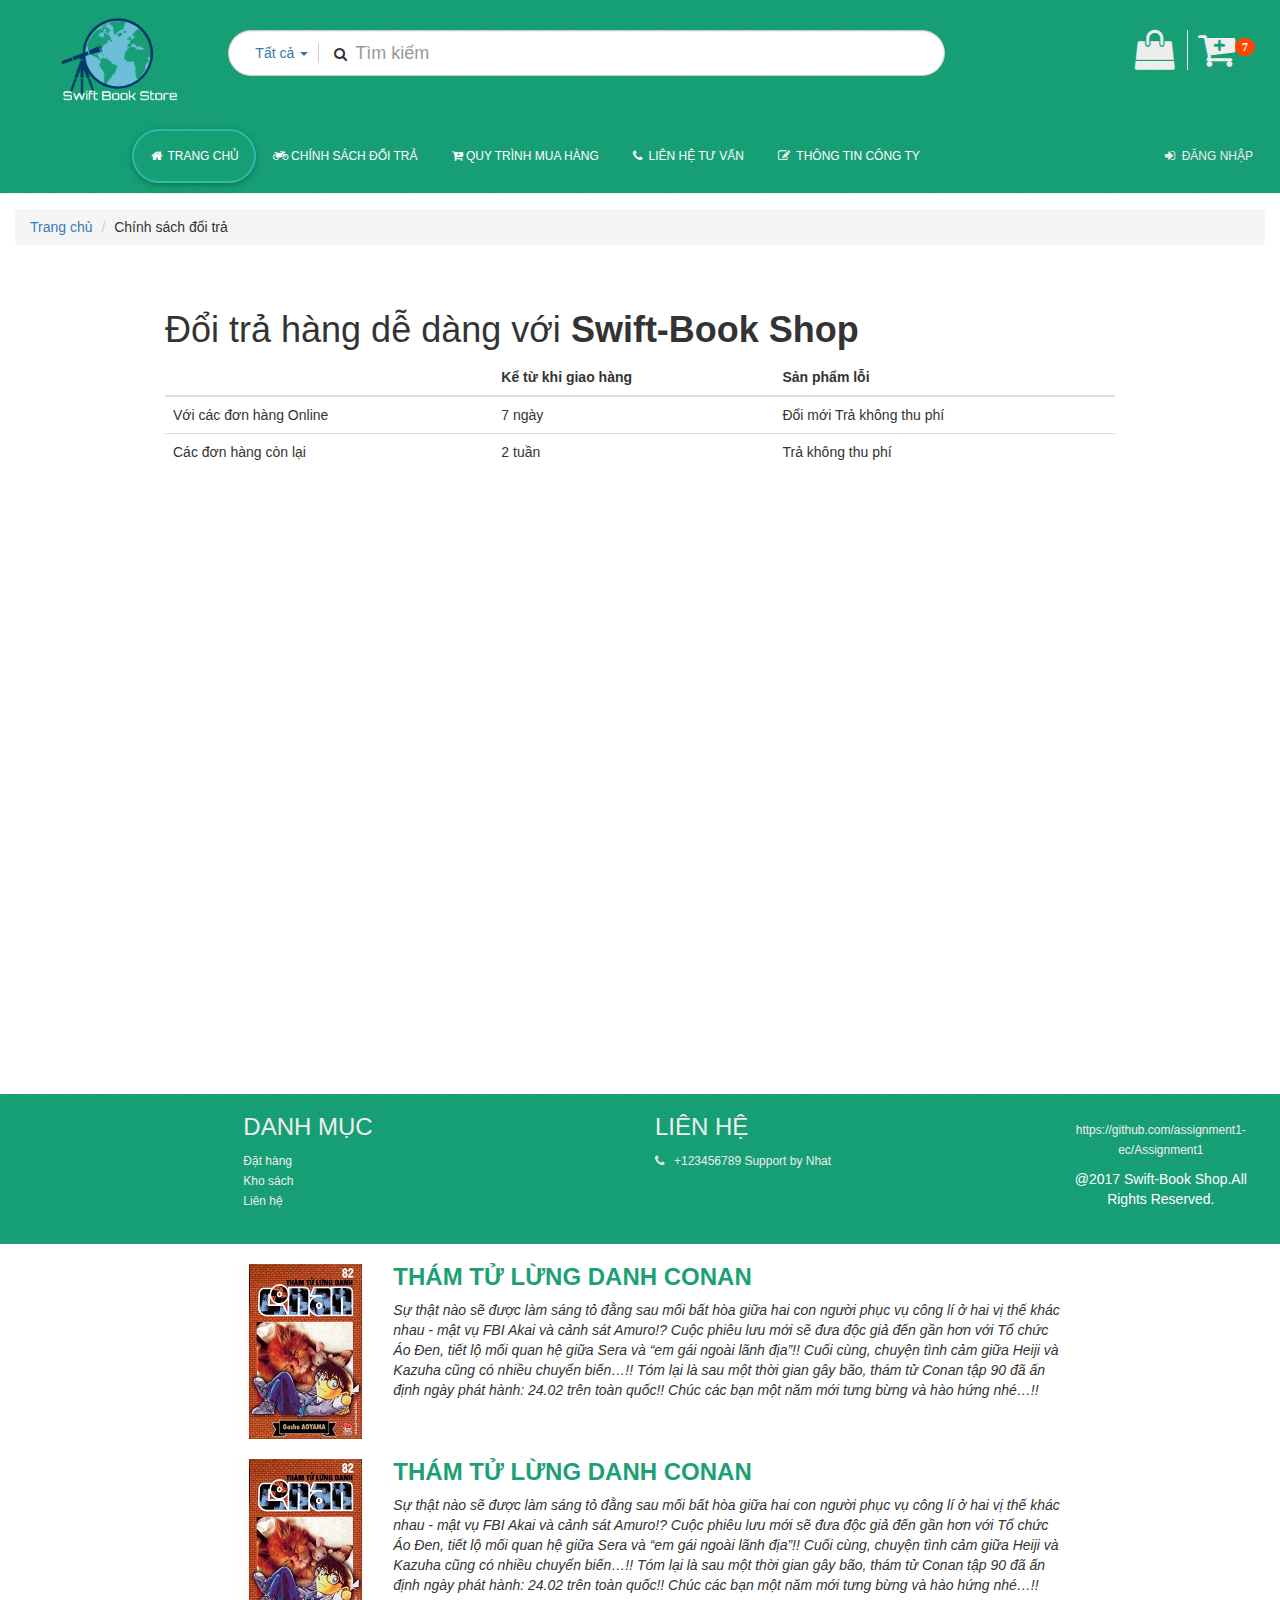
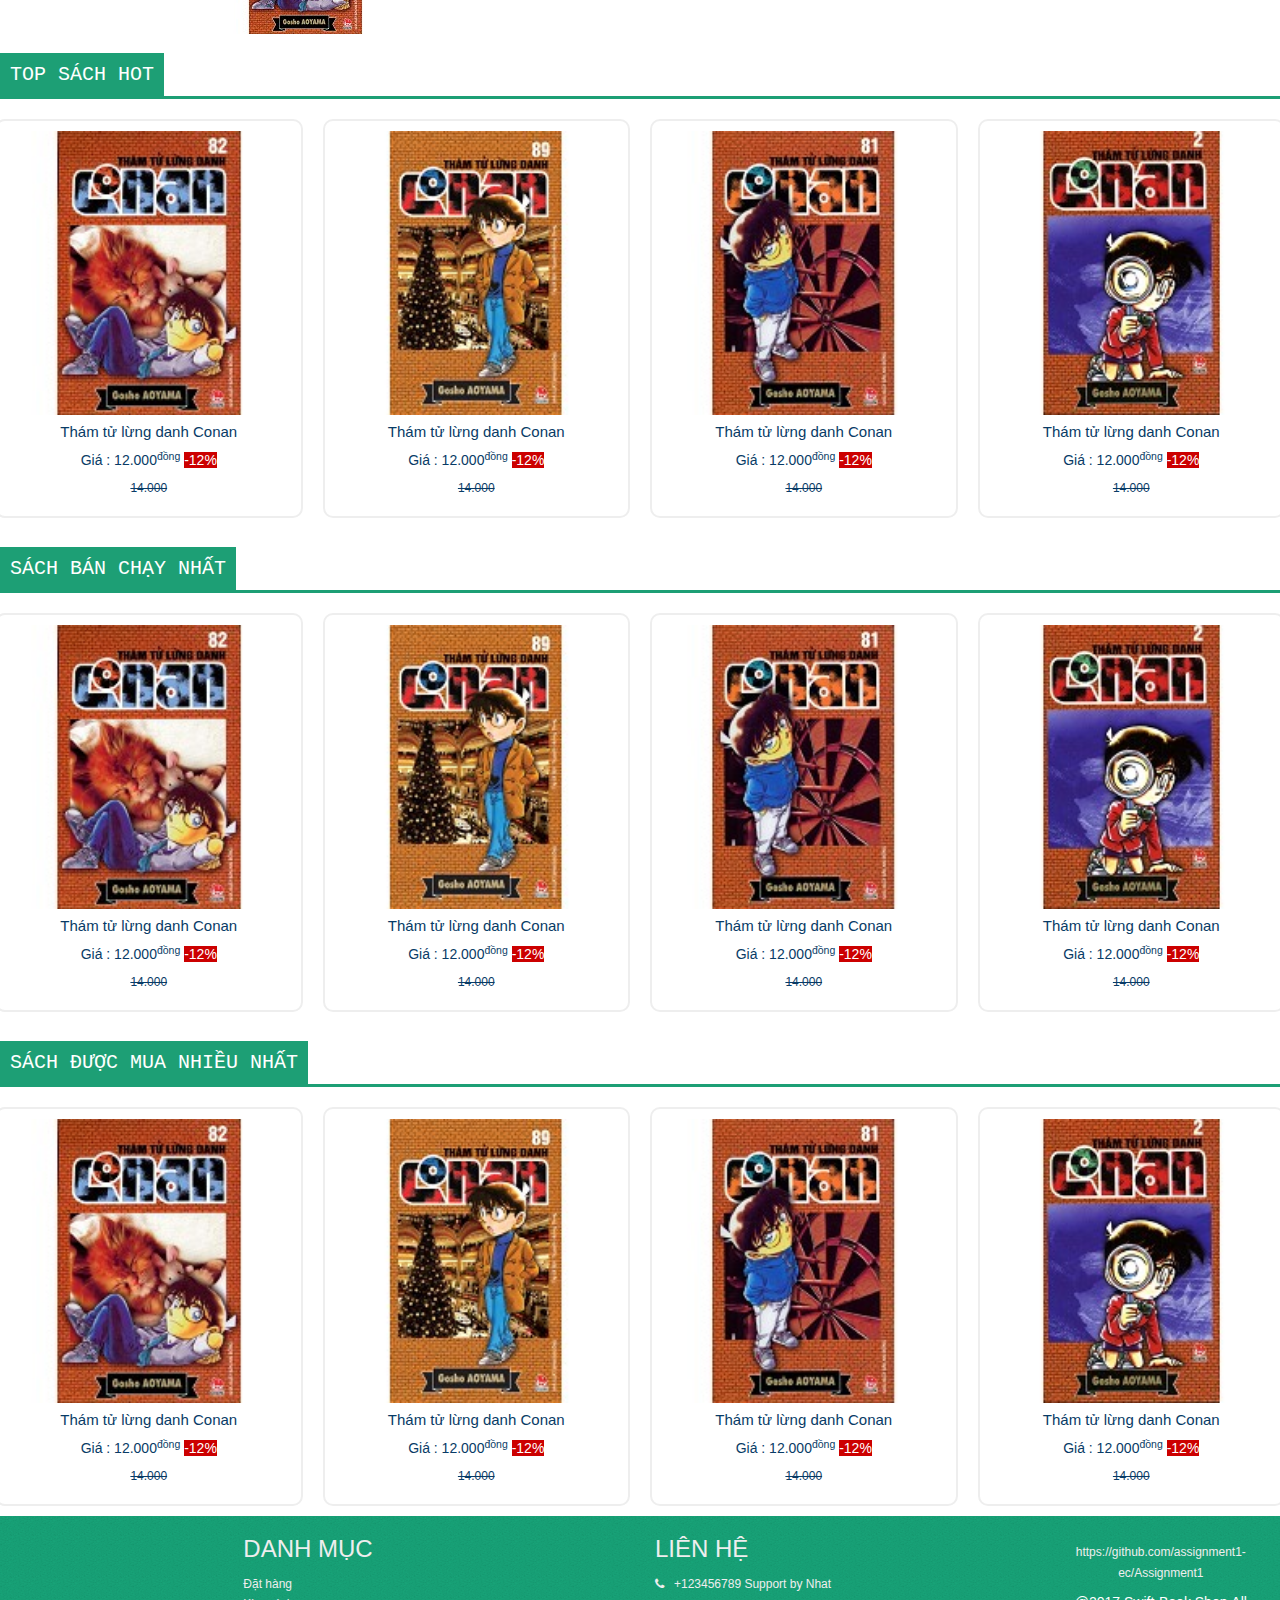
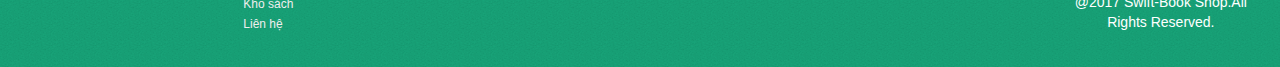
==== commit b7897fcf: "Nhat" ====
--- a/index.html
+++ b/index.html
@@ -9,43 +9,9 @@
     <script src="js/jquery-3.1.1.min.js"></script>
     <script src="js/bootstrap.min.js"></script>
     <script src="plugin/ckeditor/ckeditor.js"></script>
-    <script src="js/jquery-ui.js"></script>
     <link href="plugin/font-awesome/css/font-awesome.min.css" rel="stylesheet">
-    <link rel="stylesheet" href="css/jquery-ui.css">
     <link href="css/style.css" rel="stylesheet">
     <link href="css/main-style.css" rel="stylesheet">
-    <script>
-        $(function() {
-            var availableTags = [
-                "ActionScript",
-                "AppleScript",
-                "Asp",
-                "BASIC",
-                "C",
-                "C++",
-                "Clojure",
-                "COBOL",
-                "ColdFusion",
-                "Erlang",
-                "Fortran",
-                "Groovy",
-                "Haskell",
-                "Java",
-                "JavaScript",
-                "Lisp",
-                "Perl",
-                "PHP",
-                "Python",
-                "Ruby",
-                "Scala",
-                "Scheme"
-            ];
-            $("#search-input").autocomplete({
-                source: availableTags
-            });
-        });
-    </script>
-
 
 </head>
 
@@ -123,420 +89,42 @@
         <!--end-->
     </div>
     <div class="container-fluid main-page">
+        <ul class="breadcrumb">
+            <li><a href="index.html">Trang chủ</a></li>
+            <li>Chính sách đổi trả</li>
+
+        </ul>
         <div class="content-page">
-            <div id="myCarousel" class="carousel slide" data-ride="carousel">
-                <!-- Indicators -->
-                <ol class="carousel-indicators">
-                    <li data-target="#myCarousel" data-slide-to="0" class="active"></li>
-                    <li data-target="#myCarousel" data-slide-to="1"></li>
-                    <li data-target="#myCarousel" data-slide-to="2"></li>
-                    <li data-target="#myCarousel" data-slide-to="3"></li>
-                </ol>
-
-                <!-- Wrapper for slides -->
-                <div class="carousel-inner" role="listbox">
-                    <div class="item active">
-                        <div class="row item-slider">
-                            <div class="col-md-offset-2 col-md-8">
-                                <div class="center-block">
-                                    <img src="images/conan1.jpg" alt="Chania">
-                                    <h3>Thám tử lừng danh Conan</h3>
-
-                                    <p>Sự thật nào sẽ được làm sáng tỏ đằng sau mối bất hòa giữa hai con người phục vụ công lí ở hai vị thế khác nhau - mật vụ FBI Akai và cảnh sát Amuro!? Cuộc phiêu lưu mới sẽ đưa độc giả đến gần hơn với Tổ chức Áo Đen,
-                                        tiết lộ mối quan hệ giữa Sera và “em gái ngoài lãnh địa”!! Cuối cùng, chuyện tình cảm giữa Heiji và Kazuha cũng có nhiều chuyển biến…!! Tóm lại là sau một thời gian gây bão, thám tử Conan tập 90 đã ấn định ngày
-                                        phát hành: 24.02 trên toàn quốc!! Chúc các bạn một năm mới tưng bừng và hào hứng nhé…!!
-                                    </p>
-                                </div>
-
-                            </div>
-                        </div>
-
-                    </div>
-
-                    <div class="item">
-                        <div class="row item-slider">
-                            <div class="col-md-offset-2 col-md-8">
-                                <div class="center-block">
-                                    <img src="images/conan1.jpg" alt="Chania">
-                                    <h3>Thám tử lừng danh Conan</h3>
-
-                                    <p>Sự thật nào sẽ được làm sáng tỏ đằng sau mối bất hòa giữa hai con người phục vụ công lí ở hai vị thế khác nhau - mật vụ FBI Akai và cảnh sát Amuro!? Cuộc phiêu lưu mới sẽ đưa độc giả đến gần hơn với Tổ chức Áo Đen,
-                                        tiết lộ mối quan hệ giữa Sera và “em gái ngoài lãnh địa”!! Cuối cùng, chuyện tình cảm giữa Heiji và Kazuha cũng có nhiều chuyển biến…!! Tóm lại là sau một thời gian gây bão, thám tử Conan tập 90 đã ấn định ngày
-                                        phát hành: 24.02 trên toàn quốc!! Chúc các bạn một năm mới tưng bừng và hào hứng nhé…!!
-                                    </p>
-                                </div>
-
-                            </div>
-                        </div>
-
-                    </div>
-
-                    <div class="item">
-                        <div class="row item-slider">
-                            <div class="col-md-offset-2 col-md-8">
-                                <div class="center-block">
-                                    <img src="images/conan1.jpg" alt="Chania">
-                                    <h3>Thám tử lừng danh Conan</h3>
-
-                                    <p>Sự thật nào sẽ được làm sáng tỏ đằng sau mối bất hòa giữa hai con người phục vụ công lí ở hai vị thế khác nhau - mật vụ FBI Akai và cảnh sát Amuro!? Cuộc phiêu lưu mới sẽ đưa độc giả đến gần hơn với Tổ chức Áo Đen,
-                                        tiết lộ mối quan hệ giữa Sera và “em gái ngoài lãnh địa”!! Cuối cùng, chuyện tình cảm giữa Heiji và Kazuha cũng có nhiều chuyển biến…!! Tóm lại là sau một thời gian gây bão, thám tử Conan tập 90 đã ấn định ngày
-                                        phát hành: 24.02 trên toàn quốc!! Chúc các bạn một năm mới tưng bừng và hào hứng nhé…!!
-                                    </p>
-                                </div>
-
-                            </div>
-                        </div>
-
-                    </div>
-
-                    <div class="item">
-                        <div class="row item-slider">
-                            <div class="col-md-offset-2 col-md-8">
-                                <div class="center-block">
-                                    <img src="images/conan1.jpg" alt="Chania">
-                                    <h3>Thám tử lừng danh Conan</h3>
-
-                                    <p>Sự thật nào sẽ được làm sáng tỏ đằng sau mối bất hòa giữa hai con người phục vụ công lí ở hai vị thế khác nhau - mật vụ FBI Akai và cảnh sát Amuro!? Cuộc phiêu lưu mới sẽ đưa độc giả đến gần hơn với Tổ chức Áo Đen,
-                                        tiết lộ mối quan hệ giữa Sera và “em gái ngoài lãnh địa”!! Cuối cùng, chuyện tình cảm giữa Heiji và Kazuha cũng có nhiều chuyển biến…!! Tóm lại là sau một thời gian gây bão, thám tử Conan tập 90 đã ấn định ngày
-                                        phát hành: 24.02 trên toàn quốc!! Chúc các bạn một năm mới tưng bừng và hào hứng nhé…!!
-                                    </p>
-                                </div>
-
-                            </div>
-                        </div>
-
-                    </div>
-                </div>
-
-            </div>
-            <div class="container-hot">
-                <h1>
-                    <span>
-                                    Top sách hot
-                                </span>
-                </h1>
-                <div class="row">
-                    <div class="col-xs-6 col-md-3 col-booksize ">
-                        <div class="thumbnail thumbnail-book">
-
-                            <div class="image-logo">
-                                <img src="images/conan1.jpg" alt="img1">
-                            </div>
-                            <div class="caption">
-                                <h1>Thám tử lừng danh Conan</h1>
-                                <p>Giá : 12.000<sup>đồng</sup>
-                                    <span>-12%</span>
-                                </p>
-                                <p>14.000</p>
-                            </div>
-                            <div class="buy-now">
-                                <ul class="list-inline">
-                                    <li>
-                                        <a href="detail.html"><i class="fa fa-search-plus" aria-hidden="true"></i></a>
-                                    </li>
-                                    <li>
-                                        <a href="#"><i class="fa fa-cart-plus" aria-hidden="true"></i></a>
-                                    </li>
-                                </ul>
-                            </div>
-                        </div>
-                    </div>
-                    <div class="col-xs-6 col-md-3 col-booksize ">
-                        <div class="thumbnail thumbnail-book">
-
-                            <div class="image-logo">
-                                <img src="images/conan2.jpg" alt="img1">
-                            </div>
-                            <div class="caption">
-                                <h1>Thám tử lừng danh Conan</h1>
-                                <p>Giá : 12.000<sup>đồng</sup>
-                                    <span>-12%</span>
-                                </p>
-                                <p>14.000</p>
-                            </div>
-                            <div class="buy-now">
-                                <ul class="list-inline">
-                                    <li>
-                                        <a href="detail.html"><i class="fa fa-search-plus" aria-hidden="true"></i></a>
-                                    </li>
-                                    <li>
-                                        <a href="#"><i class="fa fa-cart-plus" aria-hidden="true"></i></a>
-                                    </li>
-                                </ul>
-                            </div>
-                        </div>
-                    </div>
-                    <div class="col-xs-6 col-md-3 col-booksize ">
-                        <div class="thumbnail thumbnail-book">
-
-                            <div class="image-logo">
-                                <img src="images/conan3.jpg" alt="img1">
-                            </div>
-                            <div class="caption">
-                                <h1>Thám tử lừng danh Conan</h1>
-                                <p>Giá : 12.000<sup>đồng</sup>
-                                    <span>-12%</span>
-                                </p>
-                                <p>14.000</p>
-                            </div>
-                            <div class="buy-now">
-                                <ul class="list-inline">
-                                    <li>
-                                        <a href="detail.html"><i class="fa fa-search-plus" aria-hidden="true"></i></a>
-                                    </li>
-                                    <li>
-                                        <a href="#"><i class="fa fa-cart-plus" aria-hidden="true"></i></a>
-                                    </li>
-                                </ul>
-                            </div>
-                        </div>
-                    </div>
-                    <div class="col-xs-6 col-md-3 col-booksize ">
-                        <div class="thumbnail thumbnail-book">
-
-                            <div class="image-logo">
-                                <img src="images/conan4.jpg" alt="img1">
-                            </div>
-                            <div class="caption">
-                                <h1>Thám tử lừng danh Conan</h1>
-                                <p>Giá : 12.000<sup>đồng</sup>
-                                    <span>-12%</span>
-                                </p>
-                                <p>14.000</p>
-                            </div>
-                            <div class="buy-now">
-                                <ul class="list-inline">
-                                    <li>
-                                        <a href="detail.html"><i class="fa fa-search-plus" aria-hidden="true"></i></a>
-                                    </li>
-                                    <li>
-                                        <a href="#"><i class="fa fa-cart-plus" aria-hidden="true"></i></a>
-                                    </li>
-                                </ul>
-                            </div>
-                        </div>
-                    </div>
-                </div>
-            </div>
-            <div class="container-hot">
-                <h1>
-                    <span>
-                                    Sách bán chạy nhất
-                                </span>
-                </h1>
-                <div class="row">
-                    <div class="col-xs-6 col-md-3 col-booksize ">
-                        <div class="thumbnail thumbnail-book">
-
-                            <div class="image-logo">
-                                <img src="images/conan1.jpg" alt="img1">
-                            </div>
-                            <div class="caption">
-                                <h1>Thám tử lừng danh Conan</h1>
-                                <p>Giá : 12.000<sup>đồng</sup>
-                                    <span>-12%</span>
-                                </p>
-                                <p>14.000</p>
-                            </div>
-                            <div class="buy-now">
-                                <ul class="list-inline">
-                                    <li>
-                                        <a href="detail.html"><i class="fa fa-search-plus" aria-hidden="true"></i></a>
-                                    </li>
-                                    <li>
-                                        <a href="#"><i class="fa fa-cart-plus" aria-hidden="true"></i></a>
-                                    </li>
-                                </ul>
-                            </div>
-                        </div>
-                    </div>
-                    <div class="col-xs-6 col-md-3 col-booksize ">
-                        <div class="thumbnail thumbnail-book">
-
-                            <div class="image-logo">
-                                <img src="images/conan2.jpg" alt="img1">
-                            </div>
-                            <div class="caption">
-                                <h1>Thám tử lừng danh Conan</h1>
-                                <p>Giá : 12.000<sup>đồng</sup>
-                                    <span>-12%</span>
-                                </p>
-                                <p>14.000</p>
-                            </div>
-                            <div class="buy-now">
-                                <ul class="list-inline">
-                                    <li>
-                                        <a href="detail.html"><i class="fa fa-search-plus" aria-hidden="true"></i></a>
-                                    </li>
-                                    <li>
-                                        <a href="#"><i class="fa fa-cart-plus" aria-hidden="true"></i></a>
-                                    </li>
-                                </ul>
-                            </div>
-                        </div>
-                    </div>
-                    <div class="col-xs-6 col-md-3 col-booksize ">
-                        <div class="thumbnail thumbnail-book">
-
-                            <div class="image-logo">
-                                <img src="images/conan3.jpg" alt="img1">
-                            </div>
-                            <div class="caption">
-                                <h1>Thám tử lừng danh Conan</h1>
-                                <p>Giá : 12.000<sup>đồng</sup>
-                                    <span>-12%</span>
-                                </p>
-                                <p>14.000</p>
-                            </div>
-                            <div class="buy-now">
-                                <ul class="list-inline">
-                                    <li>
-                                        <a href="detail.html"><i class="fa fa-search-plus" aria-hidden="true"></i></a>
-                                    </li>
-                                    <li>
-                                        <a href="#"><i class="fa fa-cart-plus" aria-hidden="true"></i></a>
-                                    </li>
-                                </ul>
-                            </div>
-                        </div>
-                    </div>
-                    <div class="col-xs-6 col-md-3 col-booksize ">
-                        <div class="thumbnail thumbnail-book">
-
-                            <div class="image-logo">
-                                <img src="images/conan4.jpg" alt="img1">
-                            </div>
-                            <div class="caption">
-                                <h1>Thám tử lừng danh Conan</h1>
-                                <p>Giá : 12.000<sup>đồng</sup>
-                                    <span>-12%</span>
-                                </p>
-                                <p>14.000</p>
-                            </div>
-                            <div class="buy-now">
-                                <ul class="list-inline">
-                                    <li>
-                                        <a href="detail.html"><i class="fa fa-search-plus" aria-hidden="true"></i></a>
-                                    </li>
-                                    <li>
-                                        <a href="#"><i class="fa fa-cart-plus" aria-hidden="true"></i></a>
-                                    </li>
-                                </ul>
-                            </div>
-                        </div>
-                    </div>
-                </div>
-            </div>
-            <div class="container-hot">
-                <h1>
-                    <span>
-                                    Sách được mua nhiều nhất
-                                </span>
-                </h1>
-                <div class="row">
-                    <div class="col-xs-6 col-md-3 col-booksize ">
-                        <div class="thumbnail thumbnail-book">
-
-                            <div class="image-logo">
-                                <img src="images/conan1.jpg" alt="img1">
-                            </div>
-                            <div class="caption">
-                                <h1>Thám tử lừng danh Conan</h1>
-                                <p>Giá : 12.000<sup>đồng</sup>
-                                    <span>-12%</span>
-                                </p>
-                                <p>14.000</p>
-                            </div>
-                            <div class="buy-now">
-                                <ul class="list-inline">
-                                    <li>
-                                        <a href="detail.html"><i class="fa fa-search-plus" aria-hidden="true"></i></a>
-                                    </li>
-                                    <li>
-                                        <a href="#"><i class="fa fa-cart-plus" aria-hidden="true"></i></a>
-                                    </li>
-                                </ul>
-                            </div>
-                        </div>
-                    </div>
-                    <div class="col-xs-6 col-md-3 col-booksize ">
-                        <div class="thumbnail thumbnail-book">
-
-                            <div class="image-logo">
-                                <img src="images/conan2.jpg" alt="img1">
-                            </div>
-                            <div class="caption">
-                                <h1>Thám tử lừng danh Conan</h1>
-                                <p>Giá : 12.000<sup>đồng</sup>
-                                    <span>-12%</span>
-                                </p>
-                                <p>14.000</p>
-                            </div>
-                            <div class="buy-now">
-                                <ul class="list-inline">
-                                    <li>
-                                        <a href="detail.html"><i class="fa fa-search-plus" aria-hidden="true"></i></a>
-                                    </li>
-                                    <li>
-                                        <a href="#"><i class="fa fa-cart-plus" aria-hidden="true"></i></a>
-                                    </li>
-                                </ul>
-                            </div>
-                        </div>
-                    </div>
-                    <div class="col-xs-6 col-md-3 col-booksize ">
-                        <div class="thumbnail thumbnail-book">
-
-                            <div class="image-logo">
-                                <img src="images/conan3.jpg" alt="img1">
-                            </div>
-                            <div class="caption">
-                                <h1>Thám tử lừng danh Conan</h1>
-                                <p>Giá : 12.000<sup>đồng</sup>
-                                    <span>-12%</span>
-                                </p>
-                                <p>14.000</p>
-                            </div>
-                            <div class="buy-now">
-                                <ul class="list-inline">
-                                    <li>
-                                        <a href="detail.html"><i class="fa fa-search-plus" aria-hidden="true"></i></a>
-                                    </li>
-                                    <li>
-                                        <a href="#"><i class="fa fa-cart-plus" aria-hidden="true"></i></a>
-                                    </li>
-                                </ul>
-                            </div>
-                        </div>
-                    </div>
-                    <div class="col-xs-6 col-md-3 col-booksize ">
-                        <div class="thumbnail thumbnail-book">
-
-                            <div class="image-logo">
-                                <img src="images/conan4.jpg" alt="img1">
-                            </div>
-                            <div class="caption">
-                                <h1>Thám tử lừng danh Conan</h1>
-                                <p>Giá : 12.000<sup>đồng</sup>
-                                    <span>-12%</span>
-                                </p>
-                                <p>14.000</p>
-                            </div>
-                            <div class="buy-now">
-                                <ul class="list-inline">
-                                    <li>
-                                        <a href="detail.html"><i class="fa fa-search-plus" aria-hidden="true"></i></a>
-                                    </li>
-                                    <li>
-                                        <a href="#"><i class="fa fa-cart-plus" aria-hidden="true"></i></a>
-                                    </li>
-                                </ul>
-                            </div>
-                        </div>
-                    </div>
-                </div>
-            </div>
-
+            <h1>Đổi trả hàng dễ dàng với <strong>Swift-Book Shop</strong></h1>
+            <div class="table-responsive">
+                <table class="table">
+                    <thead>
+                        <tr>
+                            <th></th>
+                            <th>Kể từ khi giao hàng</th>
+                            <th>Sản phẩm lỗi</th>
+
+
+                        </tr>
+                    </thead>
+                    <tbody>
+                        <tr>
+                            <td>Với các đơn hàng Online</td>
+                            <td>7 ngày</td>
+                            <td>Đổi mới Trả không thu phí</td>
+
+                        </tr>
+                        <tr>
+                            <td>Các đơn hàng còn lại</td>
+                            <td>
+                                2 tuần
+                            </td>
+                            <td>Trả không thu phí</td>
+
+                        </tr>
+                    </tbody>
+                </table>
+            </div>
         </div>
     </div>
     <div class="footer-page">
@@ -569,6 +157,418 @@
             </div>
         </section>
 
+        <div class="copy-right">
+            <a href="https://github.com/assignment1-ec/Assignment1">https://github.com/assignment1-ec/Assignment1</a>
+            <p>@2017 Swift-Book Shop.All Rights Reserved.</p>
+        </div>
+    </div>
+</body>
+
+</html>                         </div>
+
+                            </div>
+                        </div>
+
+                    </div>
+
+                    <div class="item">
+                        <div class="row item-slider">
+                            <div class="col-md-offset-2 col-md-8">
+                                <div class="center-block">
+                                    <img src="images/conan1.jpg" alt="Chania">
+                                    <h3>Thám tử lừng danh Conan</h3>
+
+                                    <p>Sự thật nào sẽ được làm sáng tỏ đằng sau mối bất hòa giữa hai con người phục vụ công lí ở hai vị thế khác nhau - mật vụ FBI Akai và cảnh sát Amuro!? Cuộc phiêu lưu mới sẽ đưa độc giả đến gần hơn với Tổ chức Áo Đen,
+                                        tiết lộ mối quan hệ giữa Sera và “em gái ngoài lãnh địa”!! Cuối cùng, chuyện tình cảm giữa Heiji và Kazuha cũng có nhiều chuyển biến…!! Tóm lại là sau một thời gian gây bão, thám tử Conan tập 90 đã ấn định ngày
+                                        phát hành: 24.02 trên toàn quốc!! Chúc các bạn một năm mới tưng bừng và hào hứng nhé…!!
+                                    </p>
+                                </div>
+
+                            </div>
+                        </div>
+
+                    </div>
+
+                    <div class="item">
+                        <div class="row item-slider">
+                            <div class="col-md-offset-2 col-md-8">
+                                <div class="center-block">
+                                    <img src="images/conan1.jpg" alt="Chania">
+                                    <h3>Thám tử lừng danh Conan</h3>
+
+                                    <p>Sự thật nào sẽ được làm sáng tỏ đằng sau mối bất hòa giữa hai con người phục vụ công lí ở hai vị thế khác nhau - mật vụ FBI Akai và cảnh sát Amuro!? Cuộc phiêu lưu mới sẽ đưa độc giả đến gần hơn với Tổ chức Áo Đen,
+                                        tiết lộ mối quan hệ giữa Sera và “em gái ngoài lãnh địa”!! Cuối cùng, chuyện tình cảm giữa Heiji và Kazuha cũng có nhiều chuyển biến…!! Tóm lại là sau một thời gian gây bão, thám tử Conan tập 90 đã ấn định ngày
+                                        phát hành: 24.02 trên toàn quốc!! Chúc các bạn một năm mới tưng bừng và hào hứng nhé…!!
+                                    </p>
+                                </div>
+
+                            </div>
+                        </div>
+
+                    </div>
+                </div>
+
+            </div>
+            <div class="container-hot">
+                <h1>
+                    <span>
+                                    Top sách hot
+                                </span>
+                </h1>
+                <div class="row">
+                    <div class="col-xs-6 col-md-3 col-booksize ">
+                        <div class="thumbnail thumbnail-book">
+
+                            <div class="image-logo">
+                                <img src="images/conan1.jpg" alt="img1">
+                            </div>
+                            <div class="caption">
+                                <h1>Thám tử lừng danh Conan</h1>
+                                <p>Giá : 12.000<sup>đồng</sup>
+                                    <span>-12%</span>
+                                </p>
+                                <p>14.000</p>
+                            </div>
+                            <div class="buy-now">
+                                <ul class="list-inline">
+                                    <li>
+                                        <a href="detail.html"><i class="fa fa-search-plus" aria-hidden="true"></i></a>
+                                    </li>
+                                    <li>
+                                        <a href="#"><i class="fa fa-cart-plus" aria-hidden="true"></i></a>
+                                    </li>
+                                </ul>
+                            </div>
+                        </div>
+                    </div>
+                    <div class="col-xs-6 col-md-3 col-booksize ">
+                        <div class="thumbnail thumbnail-book">
+
+                            <div class="image-logo">
+                                <img src="images/conan2.jpg" alt="img1">
+                            </div>
+                            <div class="caption">
+                                <h1>Thám tử lừng danh Conan</h1>
+                                <p>Giá : 12.000<sup>đồng</sup>
+                                    <span>-12%</span>
+                                </p>
+                                <p>14.000</p>
+                            </div>
+                            <div class="buy-now">
+                                <ul class="list-inline">
+                                    <li>
+                                        <a href="detail.html"><i class="fa fa-search-plus" aria-hidden="true"></i></a>
+                                    </li>
+                                    <li>
+                                        <a href="#"><i class="fa fa-cart-plus" aria-hidden="true"></i></a>
+                                    </li>
+                                </ul>
+                            </div>
+                        </div>
+                    </div>
+                    <div class="col-xs-6 col-md-3 col-booksize ">
+                        <div class="thumbnail thumbnail-book">
+
+                            <div class="image-logo">
+                                <img src="images/conan3.jpg" alt="img1">
+                            </div>
+                            <div class="caption">
+                                <h1>Thám tử lừng danh Conan</h1>
+                                <p>Giá : 12.000<sup>đồng</sup>
+                                    <span>-12%</span>
+                                </p>
+                                <p>14.000</p>
+                            </div>
+                            <div class="buy-now">
+                                <ul class="list-inline">
+                                    <li>
+                                        <a href="detail.html"><i class="fa fa-search-plus" aria-hidden="true"></i></a>
+                                    </li>
+                                    <li>
+                                        <a href="#"><i class="fa fa-cart-plus" aria-hidden="true"></i></a>
+                                    </li>
+                                </ul>
+                            </div>
+                        </div>
+                    </div>
+                    <div class="col-xs-6 col-md-3 col-booksize ">
+                        <div class="thumbnail thumbnail-book">
+
+                            <div class="image-logo">
+                                <img src="images/conan4.jpg" alt="img1">
+                            </div>
+                            <div class="caption">
+                                <h1>Thám tử lừng danh Conan</h1>
+                                <p>Giá : 12.000<sup>đồng</sup>
+                                    <span>-12%</span>
+                                </p>
+                                <p>14.000</p>
+                            </div>
+                            <div class="buy-now">
+                                <ul class="list-inline">
+                                    <li>
+                                        <a href="detail.html"><i class="fa fa-search-plus" aria-hidden="true"></i></a>
+                                    </li>
+                                    <li>
+                                        <a href="#"><i class="fa fa-cart-plus" aria-hidden="true"></i></a>
+                                    </li>
+                                </ul>
+                            </div>
+                        </div>
+                    </div>
+                </div>
+            </div>
+            <div class="container-hot">
+                <h1>
+                    <span>
+                                    Sách bán chạy nhất
+                                </span>
+                </h1>
+                <div class="row">
+                    <div class="col-xs-6 col-md-3 col-booksize ">
+                        <div class="thumbnail thumbnail-book">
+
+                            <div class="image-logo">
+                                <img src="images/conan1.jpg" alt="img1">
+                            </div>
+                            <div class="caption">
+                                <h1>Thám tử lừng danh Conan</h1>
+                                <p>Giá : 12.000<sup>đồng</sup>
+                                    <span>-12%</span>
+                                </p>
+                                <p>14.000</p>
+                            </div>
+                            <div class="buy-now">
+                                <ul class="list-inline">
+                                    <li>
+                                        <a href="detail.html"><i class="fa fa-search-plus" aria-hidden="true"></i></a>
+                                    </li>
+                                    <li>
+                                        <a href="#"><i class="fa fa-cart-plus" aria-hidden="true"></i></a>
+                                    </li>
+                                </ul>
+                            </div>
+                        </div>
+                    </div>
+                    <div class="col-xs-6 col-md-3 col-booksize ">
+                        <div class="thumbnail thumbnail-book">
+
+                            <div class="image-logo">
+                                <img src="images/conan2.jpg" alt="img1">
+                            </div>
+                            <div class="caption">
+                                <h1>Thám tử lừng danh Conan</h1>
+                                <p>Giá : 12.000<sup>đồng</sup>
+                                    <span>-12%</span>
+                                </p>
+                                <p>14.000</p>
+                            </div>
+                            <div class="buy-now">
+                                <ul class="list-inline">
+                                    <li>
+                                        <a href="detail.html"><i class="fa fa-search-plus" aria-hidden="true"></i></a>
+                                    </li>
+                                    <li>
+                                        <a href="#"><i class="fa fa-cart-plus" aria-hidden="true"></i></a>
+                                    </li>
+                                </ul>
+                            </div>
+                        </div>
+                    </div>
+                    <div class="col-xs-6 col-md-3 col-booksize ">
+                        <div class="thumbnail thumbnail-book">
+
+                            <div class="image-logo">
+                                <img src="images/conan3.jpg" alt="img1">
+                            </div>
+                            <div class="caption">
+                                <h1>Thám tử lừng danh Conan</h1>
+                                <p>Giá : 12.000<sup>đồng</sup>
+                                    <span>-12%</span>
+                                </p>
+                                <p>14.000</p>
+                            </div>
+                            <div class="buy-now">
+                                <ul class="list-inline">
+                                    <li>
+                                        <a href="detail.html"><i class="fa fa-search-plus" aria-hidden="true"></i></a>
+                                    </li>
+                                    <li>
+                                        <a href="#"><i class="fa fa-cart-plus" aria-hidden="true"></i></a>
+                                    </li>
+                                </ul>
+                            </div>
+                        </div>
+                    </div>
+                    <div class="col-xs-6 col-md-3 col-booksize ">
+                        <div class="thumbnail thumbnail-book">
+
+                            <div class="image-logo">
+                                <img src="images/conan4.jpg" alt="img1">
+                            </div>
+                            <div class="caption">
+                                <h1>Thám tử lừng danh Conan</h1>
+                                <p>Giá : 12.000<sup>đồng</sup>
+                                    <span>-12%</span>
+                                </p>
+                                <p>14.000</p>
+                            </div>
+                            <div class="buy-now">
+                                <ul class="list-inline">
+                                    <li>
+                                        <a href="detail.html"><i class="fa fa-search-plus" aria-hidden="true"></i></a>
+                                    </li>
+                                    <li>
+                                        <a href="#"><i class="fa fa-cart-plus" aria-hidden="true"></i></a>
+                                    </li>
+                                </ul>
+                            </div>
+                        </div>
+                    </div>
+                </div>
+            </div>
+            <div class="container-hot">
+                <h1>
+                    <span>
+                                    Sách được mua nhiều nhất
+                                </span>
+                </h1>
+                <div class="row">
+                    <div class="col-xs-6 col-md-3 col-booksize ">
+                        <div class="thumbnail thumbnail-book">
+
+                            <div class="image-logo">
+                                <img src="images/conan1.jpg" alt="img1">
+                            </div>
+                            <div class="caption">
+                                <h1>Thám tử lừng danh Conan</h1>
+                                <p>Giá : 12.000<sup>đồng</sup>
+                                    <span>-12%</span>
+                                </p>
+                                <p>14.000</p>
+                            </div>
+                            <div class="buy-now">
+                                <ul class="list-inline">
+                                    <li>
+                                        <a href="detail.html"><i class="fa fa-search-plus" aria-hidden="true"></i></a>
+                                    </li>
+                                    <li>
+                                        <a href="#"><i class="fa fa-cart-plus" aria-hidden="true"></i></a>
+                                    </li>
+                                </ul>
+                            </div>
+                        </div>
+                    </div>
+                    <div class="col-xs-6 col-md-3 col-booksize ">
+                        <div class="thumbnail thumbnail-book">
+
+                            <div class="image-logo">
+                                <img src="images/conan2.jpg" alt="img1">
+                            </div>
+                            <div class="caption">
+                                <h1>Thám tử lừng danh Conan</h1>
+                                <p>Giá : 12.000<sup>đồng</sup>
+                                    <span>-12%</span>
+                                </p>
+                                <p>14.000</p>
+                            </div>
+                            <div class="buy-now">
+                                <ul class="list-inline">
+                                    <li>
+                                        <a href="detail.html"><i class="fa fa-search-plus" aria-hidden="true"></i></a>
+                                    </li>
+                                    <li>
+                                        <a href="#"><i class="fa fa-cart-plus" aria-hidden="true"></i></a>
+                                    </li>
+                                </ul>
+                            </div>
+                        </div>
+                    </div>
+                    <div class="col-xs-6 col-md-3 col-booksize ">
+                        <div class="thumbnail thumbnail-book">
+
+                            <div class="image-logo">
+                                <img src="images/conan3.jpg" alt="img1">
+                            </div>
+                            <div class="caption">
+                                <h1>Thám tử lừng danh Conan</h1>
+                                <p>Giá : 12.000<sup>đồng</sup>
+                                    <span>-12%</span>
+                                </p>
+                                <p>14.000</p>
+                            </div>
+                            <div class="buy-now">
+                                <ul class="list-inline">
+                                    <li>
+                                        <a href="detail.html"><i class="fa fa-search-plus" aria-hidden="true"></i></a>
+                                    </li>
+                                    <li>
+                                        <a href="#"><i class="fa fa-cart-plus" aria-hidden="true"></i></a>
+                                    </li>
+                                </ul>
+                            </div>
+                        </div>
+                    </div>
+                    <div class="col-xs-6 col-md-3 col-booksize ">
+                        <div class="thumbnail thumbnail-book">
+
+                            <div class="image-logo">
+                                <img src="images/conan4.jpg" alt="img1">
+                            </div>
+                            <div class="caption">
+                                <h1>Thám tử lừng danh Conan</h1>
+                                <p>Giá : 12.000<sup>đồng</sup>
+                                    <span>-12%</span>
+                                </p>
+                                <p>14.000</p>
+                            </div>
+                            <div class="buy-now">
+                                <ul class="list-inline">
+                                    <li>
+                                        <a href="detail.html"><i class="fa fa-search-plus" aria-hidden="true"></i></a>
+                                    </li>
+                                    <li>
+                                        <a href="#"><i class="fa fa-cart-plus" aria-hidden="true"></i></a>
+                                    </li>
+                                </ul>
+                            </div>
+                        </div>
+                    </div>
+                </div>
+            </div>
+
+        </div>
+    </div>
+    <div class="footer-page">
+        <section>
+            <div class=" col-md-offset-2 col-md-8">
+                <div class="col-xs-6 col-md-6 ">
+                    <h3>Danh mục </h3>
+                    <ul>
+                        <li>
+                            <a href="#">Đặt hàng</a>
+                        </li>
+                        <li>
+                            <a href="#">Kho sách</a>
+                        </li>
+                        <li>
+                            <a href="#">Liên hệ</a>
+                        </li>
+                    </ul>
+                </div>
+                <div class="col-xs-6 col-md-6">
+                    <h3>Liên hệ </h3>
+                    <ul>
+                        <li>
+                            <a href="#"><i class="fa fa-phone" aria-hidden="true"></i> &nbsp; +123456789 Support by Nhat</a>
+                        </li>
+
+                    </ul>
+                </div>
+
+            </div>
+        </section>
+
         <div class="copy-right" id="footer-page">
             <a href="https://github.com/assignment1-ec/Assignment1">https://github.com/assignment1-ec/Assignment1</a>
             <p>@2017 Swift-Book Shop.All Rights Reserved.</p>
--- a/css/style.css
+++ b/css/style.css
@@ -628,8 +628,7 @@
 .bonus>h4 {
     font-size: 110%;
     font-weight: bold;
-    text-decoration: underline;
-    line-height: 20px;
+    line-height: 25px;
 }
 
 .info-email>table {
@@ -694,6 +693,43 @@
     border-radius: 5px;
 }
 
+.bonus>table {
+    border: .5px solid #E6E6E6;
+    margin-top: 20px;
+}
+
+.service-name,
+.num-service,
+.price-service {
+    font-size: 80%;
+    font-weight: bold;
+    font-family: verdana;
+    background-color: #F2F2F2;
+}
+
+.service-name,
+.service-1 {
+    text-align: left;
+    width: 110px;
+}
+
+.service-1,
+.spin,
+.price-ser {
+    font-weight: 600;
+}
+
+.spin,
+.price-service {
+    text-align: center;
+    width: 40px;
+}
+
+.price-ser {
+    text-align: right;
+    width: 107px;
+}
+
 .detail-order {
     border: 1px solid #E6E6E6;
     border-radius: 1.5px;
@@ -801,5 +837,72 @@
 
 /*END CSS ODDER*/
 
-
-/*END CSS CART*/+.info-receiver,
+.info-receipt,
+.date-ship,
+.total-receipt {
+    border: 1px double #E6E6E6;
+    border-radius: 2px;
+    padding: 15px;
+}
+
+.info-receiver {
+    font-weight: 300;
+    font-family: Arial, Helvetica, sans-serif;
+}
+
+.info-1 {
+    margin: 15px;
+    word-spacing: 5px;
+    font-weight: 200;
+}
+
+.back-order {
+    font-size: 80%;
+    text-decoration: none;
+}
+
+.info-receipt>table {
+    margin: auto;
+}
+
+.col-1,
+.col-2,
+.col-3,
+.col-4,
+.pro-col-1,
+.pro-col-2,
+.pro-col-3,
+.pro-col-4 {
+    padding: 10px;
+    text-align: center;
+}
+
+.date-ship {
+    line-height: 35px;
+    word-spacing: 5px;
+}
+
+.total-rec {
+    font-size: 150%;
+    font-family: Arial, Helvetica, sans-serif;
+    font-weight: 200px;
+    line-height: 35px;
+    word-spacing: 4px;
+}
+
+.num-money {
+    color: #FF0000;
+    font-size: 200%;
+    margin-left: 200px;
+}
+
+.btn-confirm {
+    width: 250px;
+    height: 40px;
+    margin-left: 400px;
+    margin-top: 50px;
+}
+
+
+/*END CSS RECEIPT*/--- a/css/main-style.css
+++ b/css/main-style.css
@@ -770,4 +770,8 @@
 
 #buy-now-2 {
     background-color: #1D9E74;
+}
+
+#user-phone {
+    width: 100%;
 }